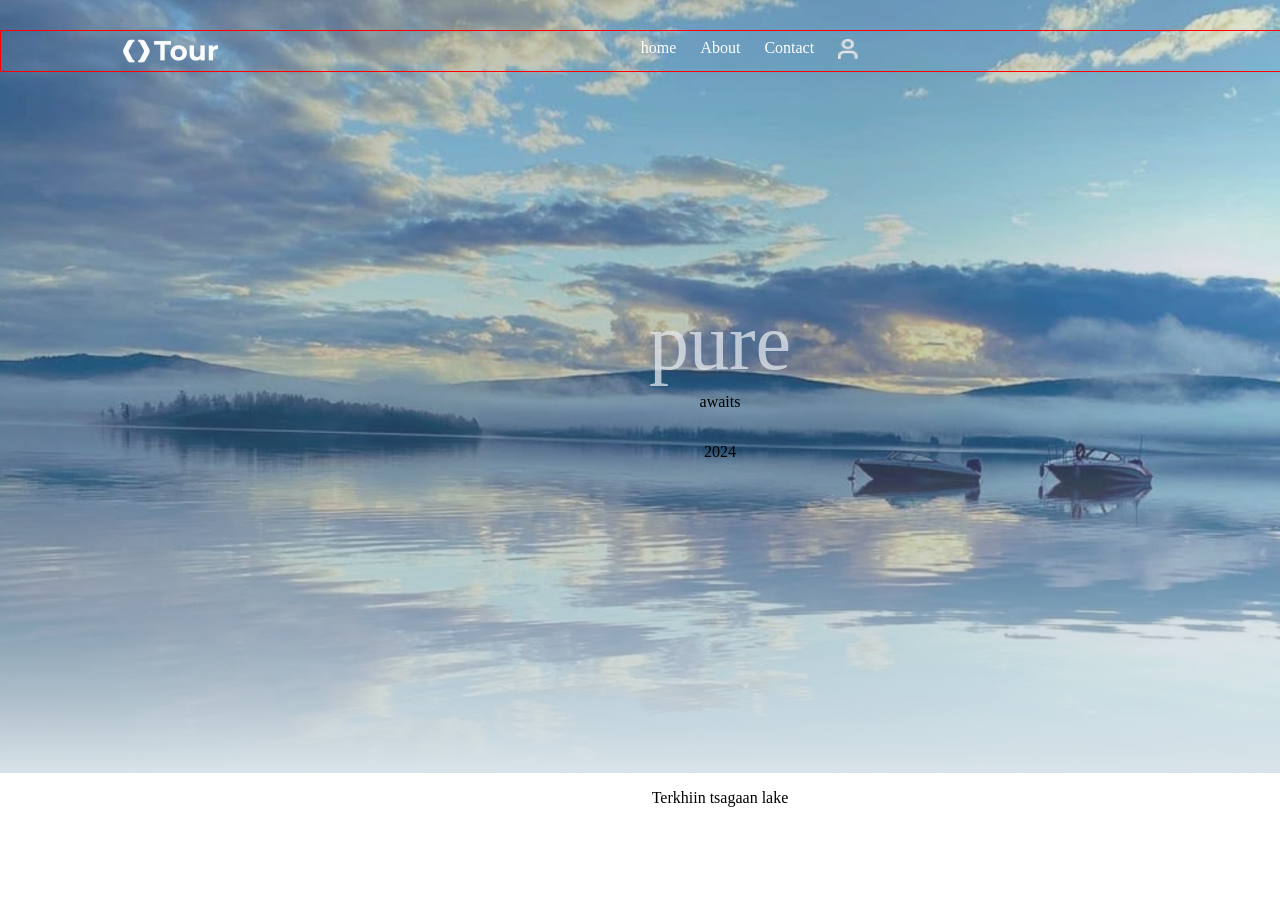
==== secoundPinetour/index.html @ d070645c "commit message" ====
<!doctype html>
<html lang="en">
  <head>
    <meta charset="UTF-8" />
    <meta name="viewport" content="width=device-width, initial-scale=1.0" />
    <title>Document</title>
    <link rel="stylesheet" href="index.css" />
  </head>
  <body>
    <header>
      <img src="/logo.png" alt="" />
      <div class="navContainerContainer">
        <nav class="navText">home</nav>
        <nav class="navText">About</nav>
        <nav class="navText">Contact</nav>
        <nav>
          <img alt="Vector" src="/Vector (1).png" class="Vector" />
        </nav>
      </div>
      <div class="languagechanger">EN</div>
    </header>
    <main class="container">
      <section id="hero">
        <div class="herotextcontainer">
          <p class="pure">pure</p>
          <p class="awaits">awaits</p>
          <p class="heroYear">2024</p>
        </div>
      </section>
      <section id="journey">
        <div class="card">
          <p>Terkhiin tsagaan lake</p>
        </div>
      </section>
    </main>
    <footer class="container"></footer>
  </body>
</html>
---- secoundPinetour/index.css ----
@import url("https://fonts.googleapis.com/css2?family=Bebas+Neue&family=Hanuman:wght@100..900&family=Inter:ital,opsz,wght@0,14..32,100..900;1,14..32,100..900&display=swap");

@import url("https://fonts.googleapis.com/css2?family=Bebas+Neue&family=Hanuman:wght@100..900&family=Inter:ital,opsz,wght@0,14..32,100..900;1,14..32,100..900&display=swap");
body {
  width: 1440px;
  margin: 0 auto;
  padding: 0;
  display: block;
}

.container {
  display: flex;
  flex-direction: column;
  justify-content: center;
  align-items: center;
}

#hero {
  background-image: url("/11.png");
  display: flex;
  justify-content: center;
  align-items: center;
  width: 1440px;
  height: 773px;
  flex-direction: column;
  background-size: cover;
}
header {
  border: 1px solid red;
  top: 30px;
  width: 1201px;
  padding: 0 118px;
  background-image: url(11.png);
  display: flex;
  align-items: center;
  justify-content: space-between;
  position: fixed;
}
.logo {
  width: 100px;
  height: 34px;
}
.Vector {
  width: 20px;
  height: 20px;
}
.navContainer {
  display: flex;
  width: 1440px;
  height: 40px;
  position: fixed;
  padding: 0 118px;
  border: 1px solid red;
  justify-content: center;
  align-items: center;
}
.navContainerContainer {
  display: flex;
  justify-content: space-between;
  column-gap: 24px;
}

.navText {
  display: flex;
  justify-content: center;
  color: white;
}
.languagechanger {
  width: 40px;
  height: 40px;
  border-radius: 40px;
  background-color: white;
  display: flex;
  justify-content: center;
  align-items: center;
}
.herotextcontainer {
  width: 818;
  height: 394px;
  margin: auto;
  display: flex;
  align-items: center;
  flex-direction: column;
  justify-content: center;
}
.pure {
  color: #e8edf2b8;
  font-size: 80px;
  font-family: "Bebas Neue" sans-serif;
  font-weight: 400;
  margin: 0;
  height: 80px;
}
.awatis {
  color: #fdfdfefa;
  font-size: 250px;
  font-family: "Bebas Neue" sans-serif;
  font-weight: 400;
  margin: 0;
  height: 250px;
}
.heroYear {
}
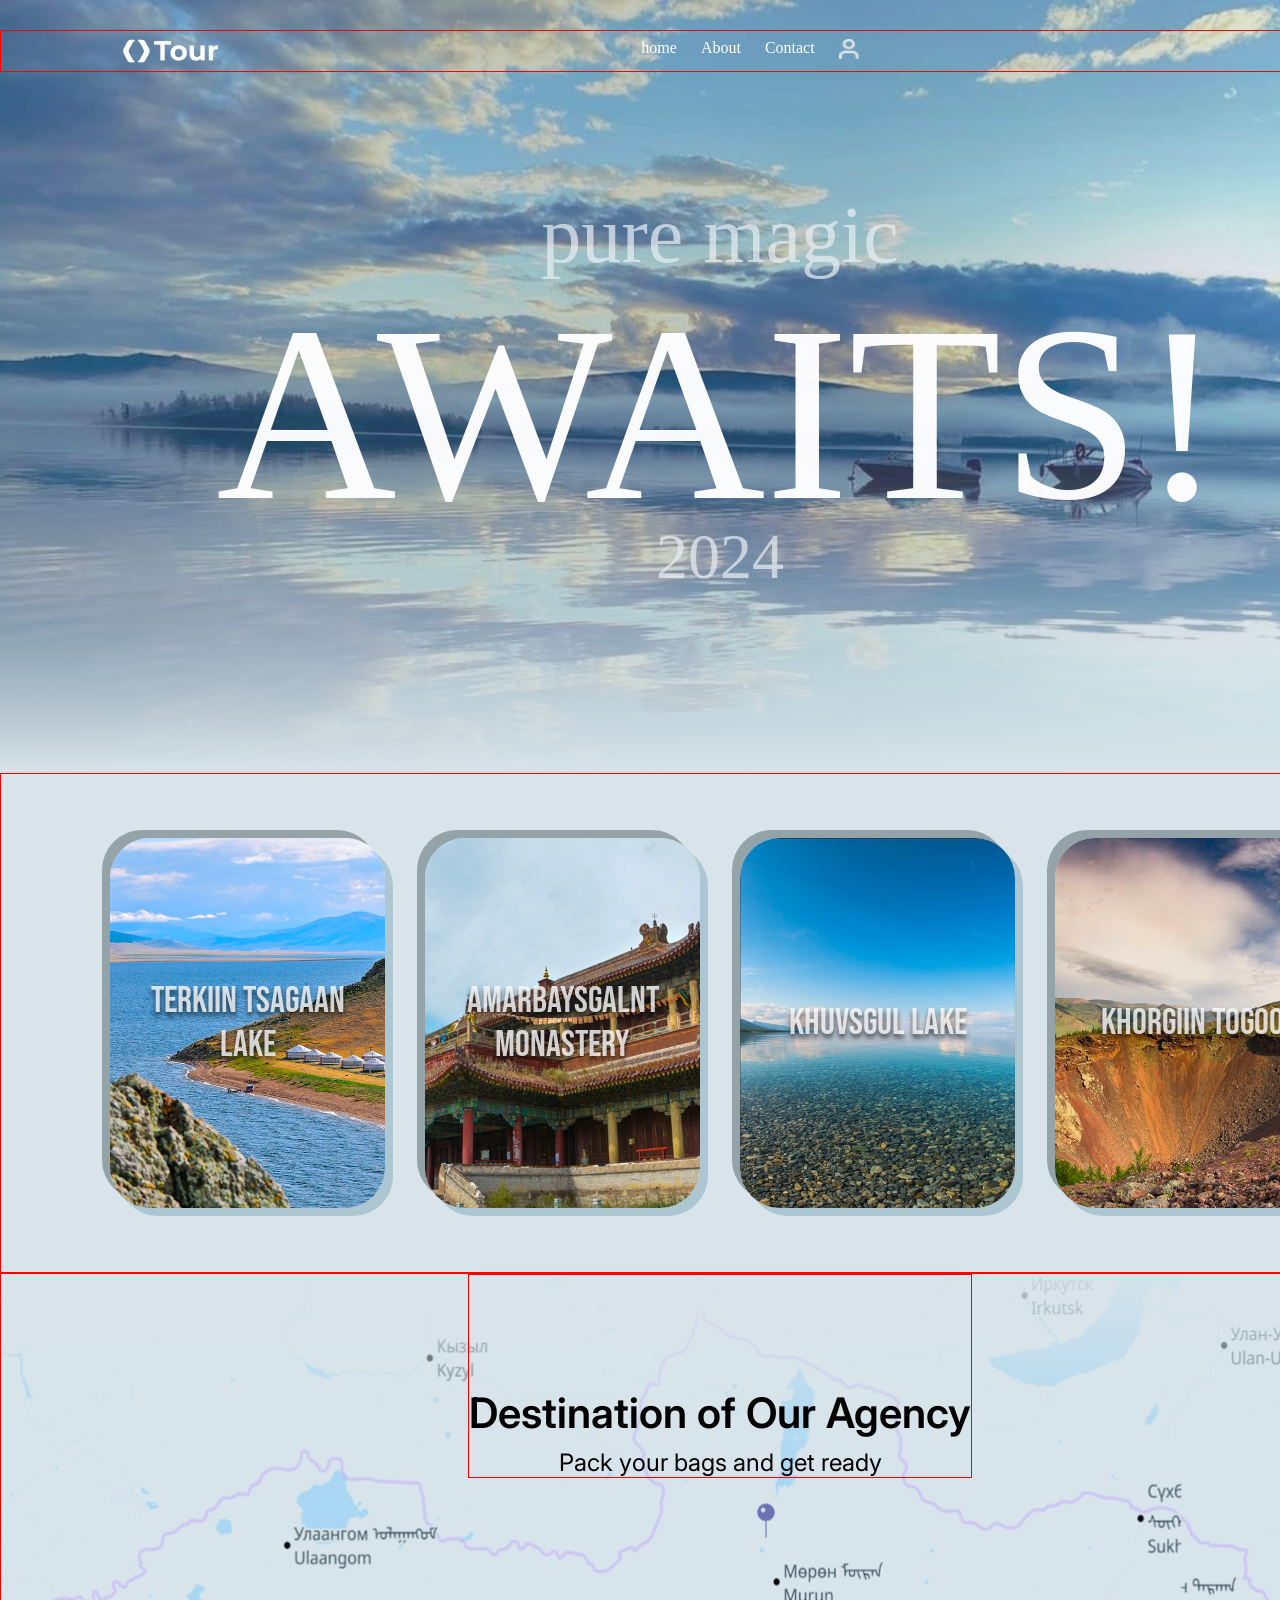
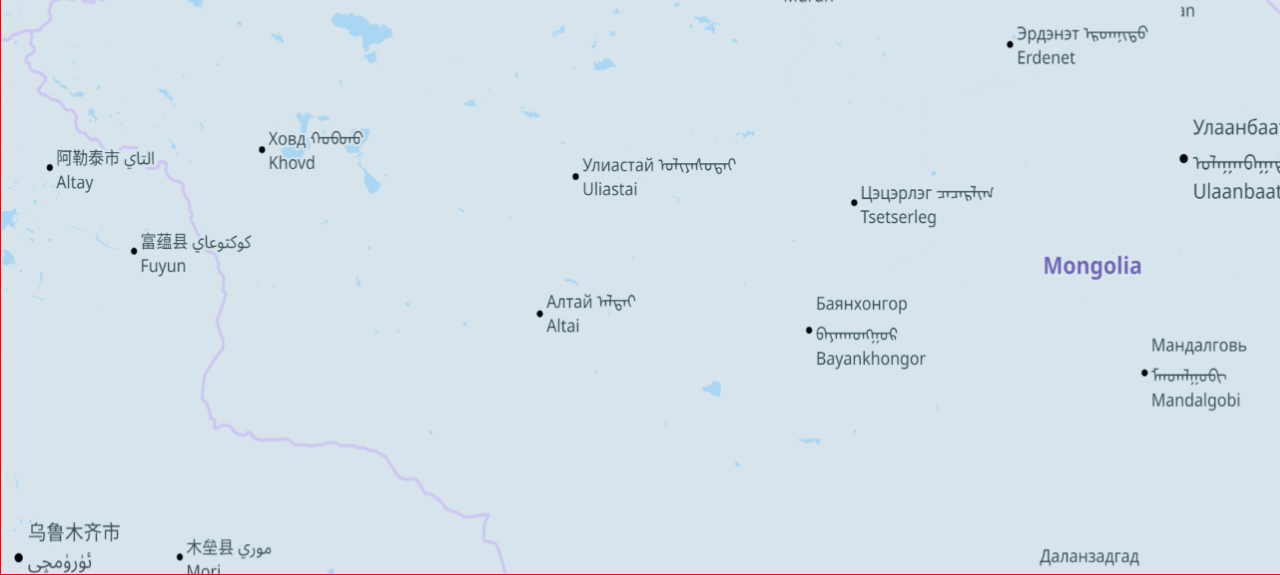
==== commit ae2907ae: "commit" ====
--- a/secoundPinetour/index.html
+++ b/secoundPinetour/index.html
@@ -22,15 +22,32 @@
     <main class="container">
       <section id="hero">
         <div class="herotextcontainer">
-          <p class="pure">pure</p>
-          <p class="awaits">awaits</p>
+          <p class="pure">pure magic</p>
+          <p class="awaits">AWAITS!</p>
           <p class="heroYear">2024</p>
         </div>
       </section>
       <section id="journey">
         <div class="card">
-          <p>Terkhiin tsagaan lake</p>
+          <p class="cardText">TERKIIN TSAGAAN LAKE</p>
         </div>
+        <div class="card1">
+          <p class="cardText">AMARBAYSGALNT MONASTERY</p>
+        </div>
+        <div class="card2">
+          <p class="cardText">KHUVSGUL LAKE</p>
+        </div>
+        <div class="card3">
+          <p class="cardText">KHORGIIN TOGOO</p>
+        </div>
+      </section>
+      <section id="map" >
+        <div class="garchig">
+          <p class="maptext">Destination of Our Agency</p>
+          <p class="maptext2">Pack your bags and get ready</p>
+
+        </div>
+
       </section>
     </main>
     <footer class="container"></footer>
--- a/secoundPinetour/index.css
+++ b/secoundPinetour/index.css
@@ -1,6 +1,11 @@
-@import url("https://fonts.googleapis.com/css2?family=Bebas+Neue&family=Hanuman:wght@100..900&family=Inter:ital,opsz,wght@0,14..32,100..900;1,14..32,100..900&display=swap");
-
-@import url("https://fonts.googleapis.com/css2?family=Bebas+Neue&family=Hanuman:wght@100..900&family=Inter:ital,opsz,wght@0,14..32,100..900;1,14..32,100..900&display=swap");
+@import url("https://fonts.googleapis.com/css2?family=Bebas+Neue&family=Inter:ital,opsz,wght@0,14..32,100..900;1,14..32,100..900&display=swap");
+
+* {
+  margin: 0;
+  padding: 0;
+  box-sizing: border-box;
+}
+
 body {
   width: 1440px;
   margin: 0 auto;
@@ -28,7 +33,7 @@
 header {
   border: 1px solid red;
   top: 30px;
-  width: 1201px;
+  width: 1440px;
   padding: 0 118px;
   background-image: url(11.png);
   display: flex;
@@ -77,13 +82,15 @@
 .herotextcontainer {
   width: 818;
   height: 394px;
-  margin: auto;
-  display: flex;
-  align-items: center;
-  flex-direction: column;
-  justify-content: center;
+  display: flex;
+  align-items: center;
+  flex-direction: column;
+  justify-content: center;
+  text-align: center;
 }
 .pure {
+  width: 618px;
+  height: 80px;
   color: #e8edf2b8;
   font-size: 80px;
   font-family: "Bebas Neue" sans-serif;
@@ -91,13 +98,143 @@
   margin: 0;
   height: 80px;
 }
-.awatis {
+.awaits {
+  height: 250px;
   color: #fdfdfefa;
   font-size: 250px;
   font-family: "Bebas Neue" sans-serif;
   font-weight: 400;
-  margin: 0;
   height: 250px;
+  margin: 0;
 }
 .heroYear {
-}
+  font-family: "Bebas Neue" sans-serif;
+  font-weight: 400;
+  height: 64px;
+  color: #e8edf2b8;
+  font-size: 64px;
+  margin: 0;
+}
+#journey {
+  background-image: url(/background2.png);
+  border: 1px solid red;
+  background-repeat: no-repeat;
+  background-size: cover;
+  width: 1440px;
+  height: 500px;
+  display: flex;
+  justify-content: center;
+  align-items: center;
+  column-gap: 40px;
+}
+.cardText {
+  font-family:
+    Bebas Neue,
+    sans-serif;
+  font-size: 37px;
+  font-weight: 400;
+  color: #fdfdfecc;
+  text-shadow: 0px 4px 4.9px #000000a6;
+  text-align: center;
+  width: 232px;
+  margin-inline: auto;
+}
+
+#journey .card:hover {
+  filter: brightness(0.8);
+}
+#journey .card1:hover {
+  filter: brightness(0.8);
+}
+#journey .card2:hover {
+  filter: brightness(0.8);
+}
+#journey .card3:hover {
+  filter: brightness(0.8);
+}
+.card {
+  background-image: url(/1.png);
+  height: 370px;
+  width: 275px;
+  border-radius: 40px;
+  display: flex;
+  align-items: center;
+  justify-content: center;
+  text-align: center;
+  background-size: cover;
+  box-shadow:
+    -8px -8px 0px 0px rgba(46, 65, 71, 0.4),
+    8px 8px 0px 0px rgba(41, 114, 139, 0.25);
+}
+.card1 {
+  background-image: url(/2.png);
+  height: 370px;
+  width: 275px;
+  border-radius: 40px;
+  display: flex;
+  align-items: center;
+  justify-content: center;
+  background-size: cover;
+  box-shadow:
+    -8px -8px 0px 0px rgba(46, 65, 71, 0.4),
+    8px 8px 0px 0px rgba(41, 114, 139, 0.25);
+}
+.card2 {
+  background-image: url(/3.png);
+  height: 370px;
+  width: 275px;
+  border-radius: 40px;
+  display: flex;
+  align-items: center;
+  background-size: cover;
+  justify-content: center;
+  box-shadow:
+    -8px -8px 0px 0px rgba(46, 65, 71, 0.4),
+    8px 8px 0px 0px rgba(41, 114, 139, 0.25);
+}
+.card3 {
+  background-image: url(/4.png);
+  height: 370px;
+  width: 275px;
+  border-radius: 40px;
+  display: flex;
+  align-items: center;
+  background-size: cover;
+  justify-content: center;
+  box-shadow:
+    -8px -8px 0px 0px rgba(46, 65, 71, 0.4),
+    8px 8px 0px 0px rgba(41, 114, 139, 0.25);
+}
+#map {
+  background-image: url(/Roadmap\ image.png);
+  display: flex;
+  align-items: center;
+  width: 1440px;
+  height: 902px;
+  border: 1px solid red;
+  background-size: cover;
+  flex-direction: column;
+}
+.garchig {
+  display: flex;
+  justify-content: end;
+  height: 204px;
+  border: 1px solid red;
+  flex-direction: column;
+  gap: 10px;
+}
+
+.maptext {
+  display: flex;
+  justify-content: center;
+  font-weight: 600;
+  font-size: 42px;
+  font-family: "Inter";
+}
+.maptext2 {
+  display: flex;
+  justify-content: center;
+  font-weight: 400;
+  font-size: 24px;
+  font-family: "Inter";
+} 
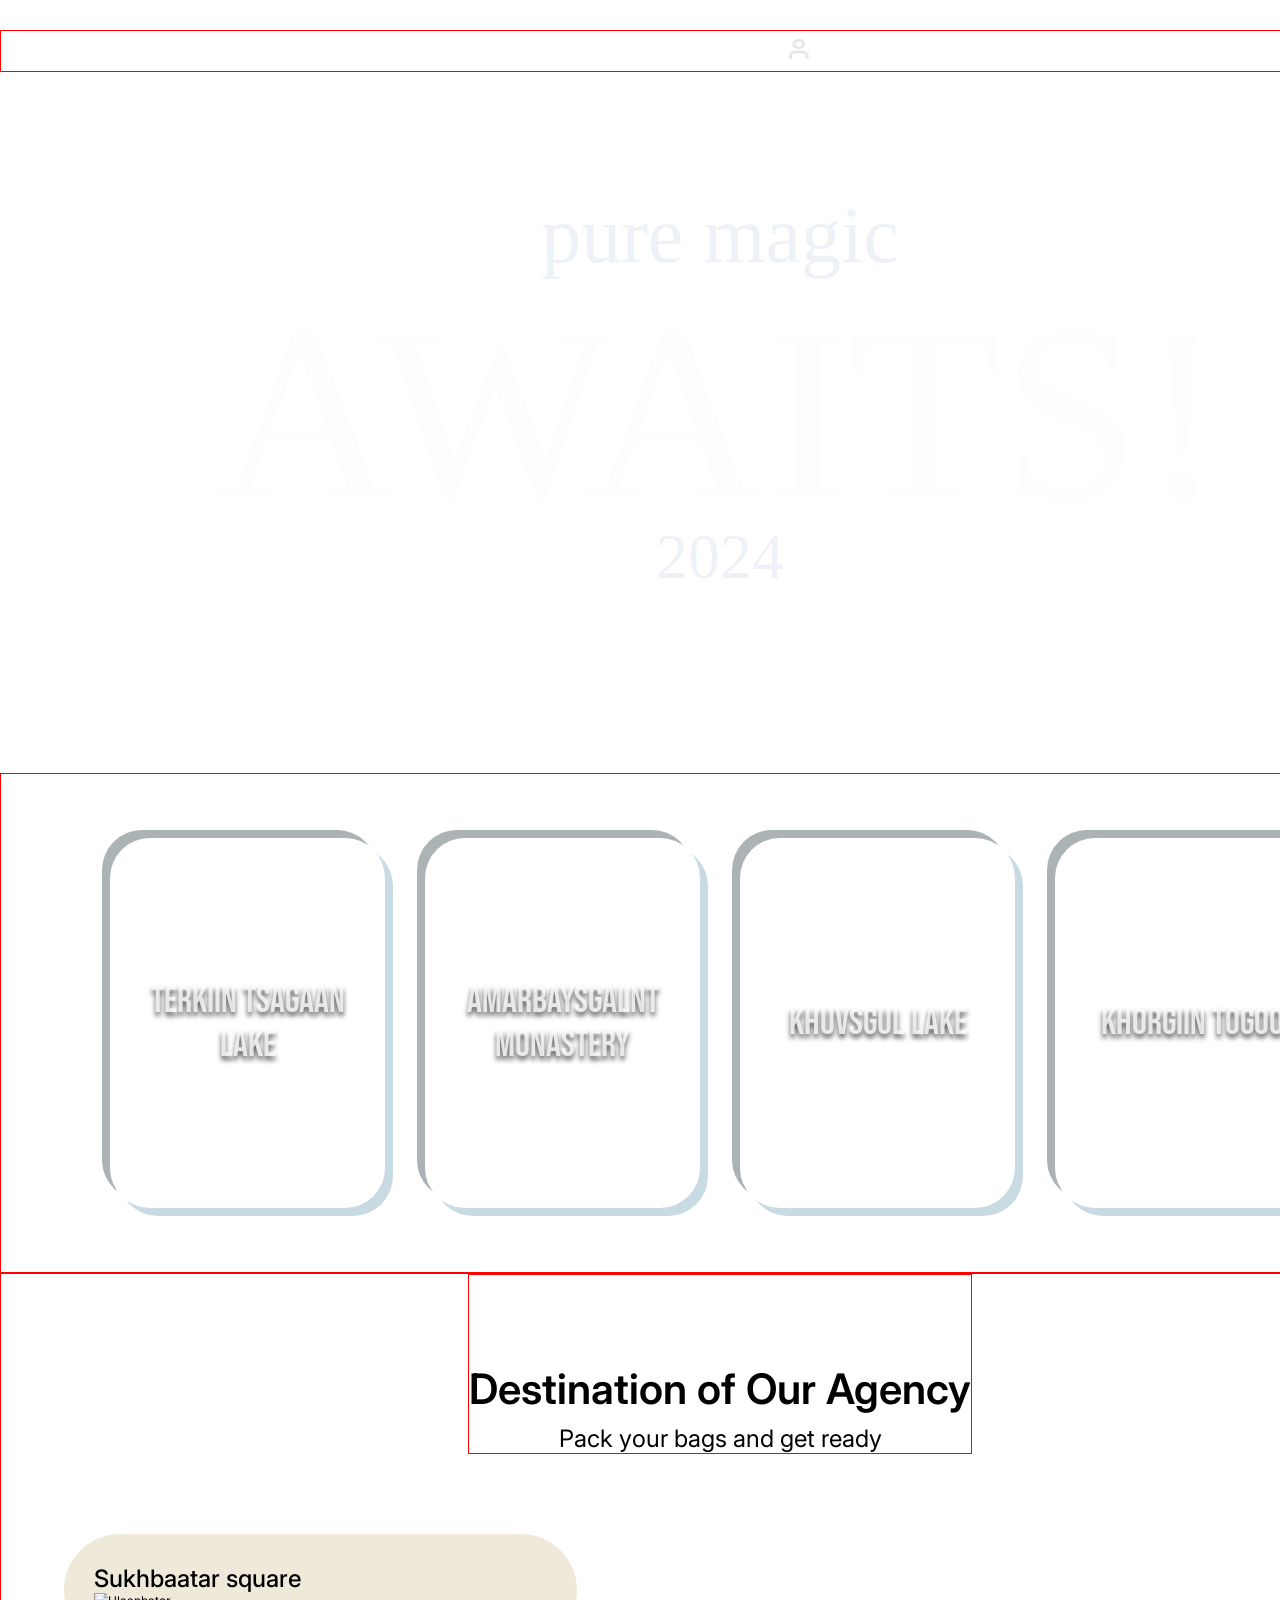
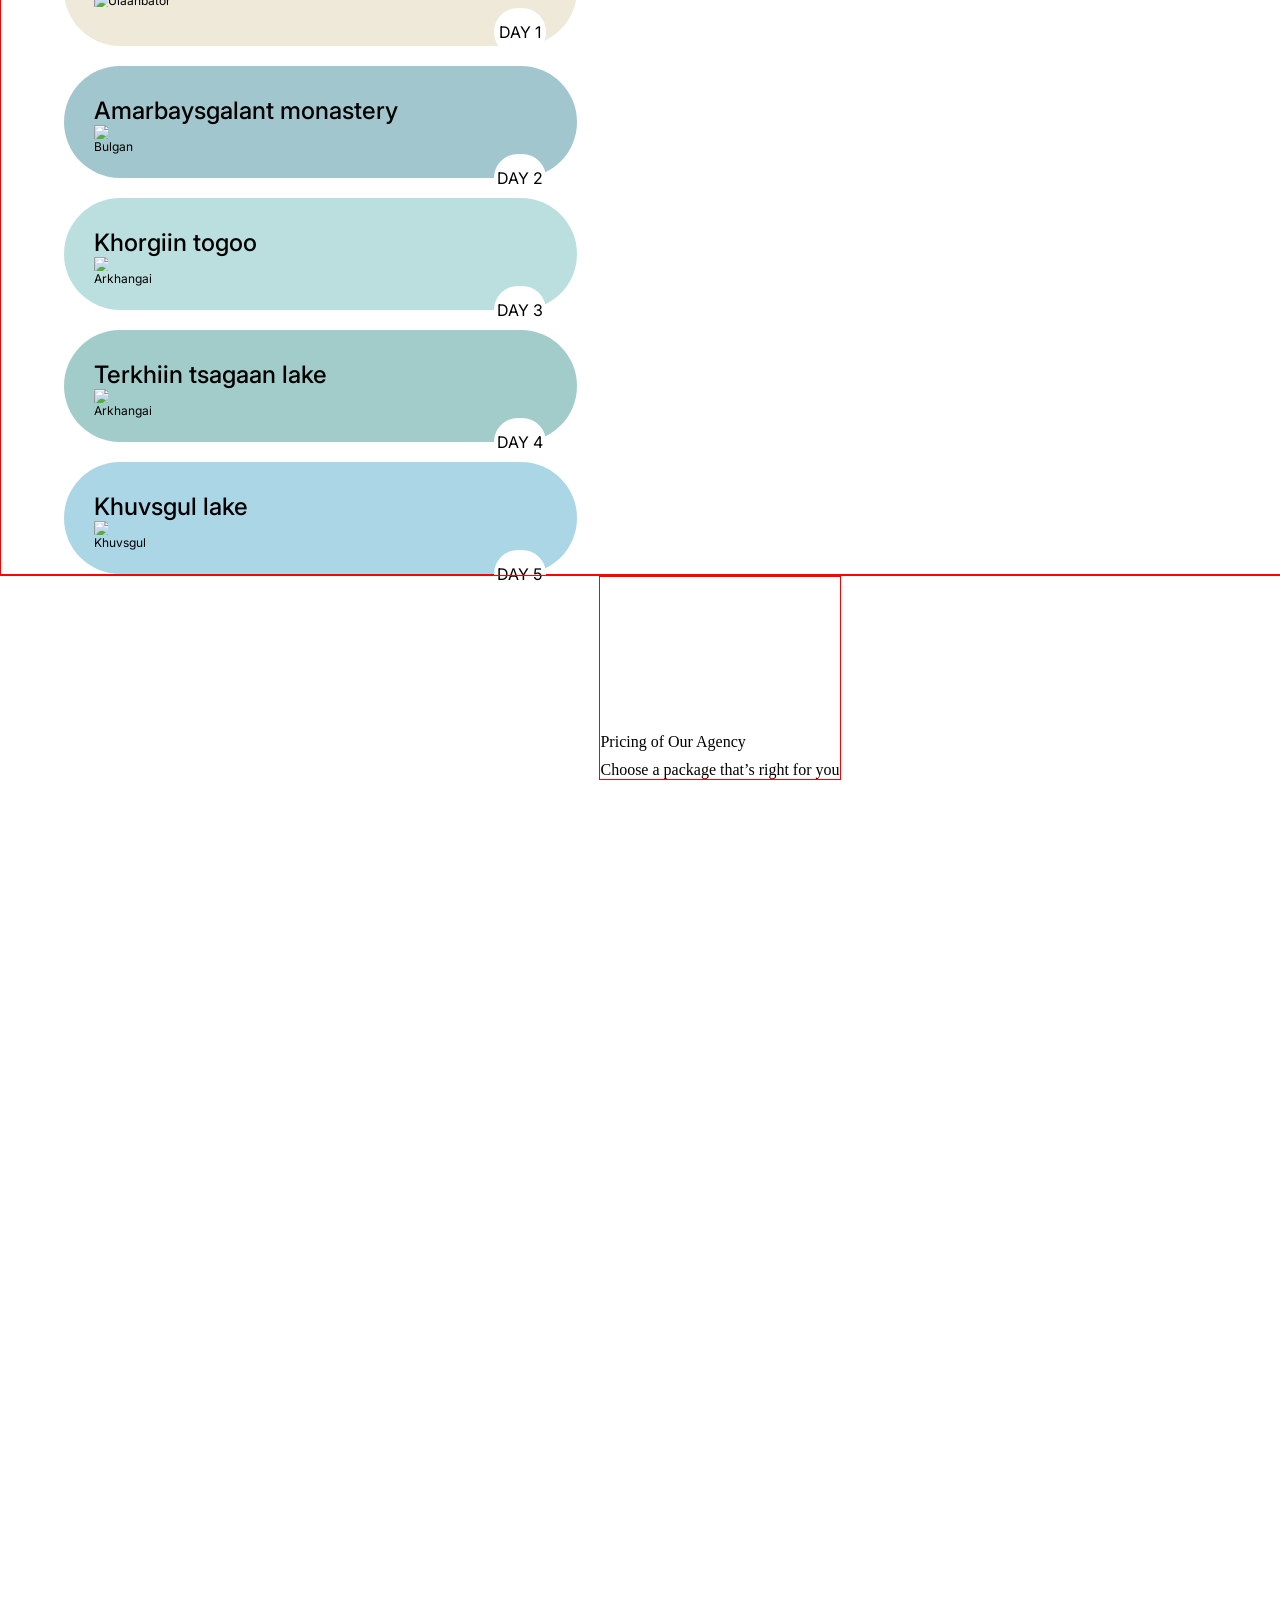
==== commit d74e8009: "update files" ====
--- a/secoundPinetour/index.html
+++ b/secoundPinetour/index.html
@@ -8,7 +8,7 @@
   </head>
   <body>
     <header>
-      <img src="/logo.png" alt="" />
+      <img src="/pine/pine/logo.png " alt="" />
       <div class="navContainerContainer">
         <nav class="navText">home</nav>
         <nav class="navText">About</nav>
@@ -41,13 +41,107 @@
           <p class="cardText">KHORGIIN TOGOO</p>
         </div>
       </section>
-      <section id="map" >
+      <section id="map">
         <div class="garchig">
           <p class="maptext">Destination of Our Agency</p>
           <p class="maptext2">Pack your bags and get ready</p>
+        </div>
+        <div class="cards">
+          <div class="location1">
+            <div class="location2text1">Sukhbaatar square</div>
+            <div class="hamtaguuljbga1">
+              <img
+                class="location1pic"
+                alt="Container"
+                src="/pine/pine/Icon Container 2.png"
+                class="Container"
+              />
+              <div class="location2text2">Ulaanbator</div>
+            </div>
+            <div class="day1">DAY 1</div>
+            <div class="loc1">
+              <img alt="hover1" src="/pine/pine/Hovered Image1.png" />
+            </div>
+          </div>
 
+          <div class="location2">
+            <div class="location2text1">Amarbaysgalant monastery</div>
+            <div class="hamtaguuljbga2">
+              <img
+                class="location2pic"
+                alt="Container"
+                src="/pine/pine/Icon Container 2.png"
+                class="Container"
+              />
+            </div>
+            <div class="location2text2">Bulgan</div>
+
+            <div class="day2">DAY 2</div>
+            <div class="loc2">
+              <img alt="hover2" src="/pine/pine/Hovered Image1.png" />
+            </div>
+          </div>
+
+          <div class="location3">
+            <div class="location2text1">Khorgiin togoo</div>
+            <div class="hamtaguuljbga3">
+              <img
+                class="location3pic"
+                alt="container"
+                src="/pine/pine/Icon Container 2.png"
+                class="container"
+              />
+            </div>
+            <div class="location2text2">Arkhangai</div>
+
+            <div class="day3">DAY 3</div>
+            <div class="loc3">
+              <img alt="hover1" src="/pine/pine/Hovered Image3.png" />
+            </div>
+          </div>
+
+          <div class="location4">
+            <div class="location2text1">Terkhiin tsagaan lake</div>
+            <div class="hamtaguuljbga4">
+              <img
+                class="location3pic"
+                alt="container"
+                src="/pine/pine/Icon Container 2.png"
+                class="container"
+              />
+            </div>
+            <div class="location2text2">Arkhangai</div>
+
+            <div class="day3">DAY 4</div>
+            <div class="loc3">
+              <img alt="hover1" src="/pine/pine/Hovered Image4.png." />
+            </div>
+          </div>
+
+          <div class="location5">
+            <div class="location2text1">Khuvsgul lake</div>
+            <div class="hamtaguuljbga5">
+              <img
+                class="location3pic"
+                alt="container"
+                src="/pine/pine/Icon Container 2.png"
+                class="container"
+              />
+            </div>
+            <div class="location2text2">Khuvsgul</div>
+
+            <div class="day3">DAY 5</div>
+            <div class="loc3">
+              <img alt="hover1" src="/pine/pine/Hovered Image5.png." />
+            </div>
+          </div>
         </div>
-
+      </section>
+      <section id="back">
+        <div class="garchig2">
+          <p class="backtext">Pricing of Our Agency</p>
+          <p class="backtext2">Choose a package that’s right for you</p>
+        </div>
       </section>
     </main>
     <footer class="container"></footer>
--- a/secoundPinetour/index.css
+++ b/secoundPinetour/index.css
@@ -21,7 +21,7 @@
 }
 
 #hero {
-  background-image: url("/11.png");
+  background-image: url("/pine/pine/11.png");
   display: flex;
   justify-content: center;
   align-items: center;
@@ -116,7 +116,7 @@
   margin: 0;
 }
 #journey {
-  background-image: url(/background2.png);
+  background-image: url(/pine/pine/background2.png);
   border: 1px solid red;
   background-repeat: no-repeat;
   background-size: cover;
@@ -153,7 +153,7 @@
   filter: brightness(0.8);
 }
 .card {
-  background-image: url(/1.png);
+  background-image: url(/pine/pine/1.png);
   height: 370px;
   width: 275px;
   border-radius: 40px;
@@ -167,7 +167,7 @@
     8px 8px 0px 0px rgba(41, 114, 139, 0.25);
 }
 .card1 {
-  background-image: url(/2.png);
+  background-image: url(/pine/pine/2.png);
   height: 370px;
   width: 275px;
   border-radius: 40px;
@@ -180,7 +180,7 @@
     8px 8px 0px 0px rgba(41, 114, 139, 0.25);
 }
 .card2 {
-  background-image: url(/3.png);
+  background-image: url(/pine/pine/3.png);
   height: 370px;
   width: 275px;
   border-radius: 40px;
@@ -193,7 +193,7 @@
     8px 8px 0px 0px rgba(41, 114, 139, 0.25);
 }
 .card3 {
-  background-image: url(/4.png);
+  background-image: url(/pine/pine/4.png);
   height: 370px;
   width: 275px;
   border-radius: 40px;
@@ -206,7 +206,7 @@
     8px 8px 0px 0px rgba(41, 114, 139, 0.25);
 }
 #map {
-  background-image: url(/Roadmap\ image.png);
+  background-image: url(/pine/pine/Roadmap\ image.png);
   display: flex;
   align-items: center;
   width: 1440px;
@@ -237,4 +237,288 @@
   font-weight: 400;
   font-size: 24px;
   font-family: "Inter";
-} 
+}
+.cards {
+  display: flex;
+  flex-direction: column;
+  gap: 20px;
+  padding-right: 800px;
+  padding-top: 80px;
+}
+
+.loc1 {
+  position: absolute;
+  left: 1200px;
+  top: 1600px;
+  opacity: 0;
+}
+.location1:hover .loc1 {
+  opacity: 1;
+}
+.location1:hover {
+  border: solid;
+  border-color: white;
+}
+
+.loc2 {
+  position: absolute;
+  left: 1200px;
+  top: 1600px;
+  opacity: 0;
+}
+.location1:hover .loc2 {
+  opacity: 1;
+}
+.location2:hover {
+  border: solid;
+  border-color: white;
+}
+
+.loc3 {
+  position: absolute;
+  left: 1200px;
+  top: 1600px;
+  opacity: 0;
+}
+.location3:hover .loc3 {
+  opacity: 1;
+}
+.location3:hover {
+  border: solid;
+  border-color: white;
+}
+
+.loc4 {
+  position: absolute;
+  left: 1200px;
+  top: 1600px;
+  opacity: 0;
+}
+.location4:hover .loc4 {
+  opacity: 1;
+}
+.location4:hover {
+  border: solid;
+  border-color: white;
+}
+
+.loc5 {
+  position: absolute;
+  left: 1200px;
+  top: 1600px;
+  opacity: 0;
+}
+.location5:hover .loc5 {
+  opacity: 1;
+}
+.location5:hover {
+  border: solid;
+  border-color: white;
+}
+
+.location1pic {
+  height: 14px;
+  width: 14px;
+  display: flex;
+  flex-direction: row;
+}
+
+.location2pic {
+  height: 14px;
+  width: 14px;
+  display: flex;
+  flex-direction: row;
+}
+
+.location3pic {
+  height: 14px;
+  width: 14px;
+  display: flex;
+  flex-direction: row;
+}
+
+.location4pic {
+  height: 14px;
+  width: 14px;
+  display: flex;
+  flex-direction: row;
+}
+
+.location5pic {
+  height: 14px;
+  width: 14px;
+  display: flex;
+  flex-direction: row;
+}
+
+.hamtaguuljbga1 {
+  display: flex;
+}
+
+.hamtaguuljbga2 {
+  display: flex;
+}
+
+.hamtaguuljbga3 {
+  display: flex;
+}
+
+.hamtaguuljbga4 {
+  display: flex;
+}
+
+.hamtaguuljbga5 {
+  display: flex;
+}
+.location1 {
+  padding-left: 30px;
+  padding-top: 30px;
+  padding-bottom: 30px;
+  background-color: #eee9d9;
+  border-radius: 120px;
+  height: 112px;
+  width: 513px;
+}
+
+.location2 {
+  padding-left: 30px;
+  padding-top: 30px;
+  padding-bottom: 30px;
+  background-color: #8bb8c1cc;
+  border-radius: 120px;
+  height: 112px;
+  width: 513px;
+}
+
+.location3 {
+  padding-left: 30px;
+  padding-top: 30px;
+  padding-bottom: 30px;
+  background-color: #aad8d7cc;
+  border-radius: 120px;
+  height: 112px;
+  width: 513px;
+}
+
+.location4 {
+  padding-left: 30px;
+  padding-top: 30px;
+  padding-bottom: 30px;
+  background-color: #8bc0bdcc;
+  border-radius: 120px;
+  height: 112px;
+  width: 513px;
+}
+
+.location5 {
+  padding-left: 30px;
+  padding-top: 30px;
+  padding-bottom: 30px;
+  background-color: #97cce0cc;
+  border-radius: 120px;
+  height: 112px;
+  width: 513px;
+}
+.location2text1 {
+  font-size: 24px;
+  font-weight: 500;
+  font-family: "Inter";
+}
+.location2text2 {
+  font-size: 12px;
+  font-weight: 400;
+  font-family: "Inter";
+  display: flex;
+}
+
+.day1 {
+  font-size: 14;
+  font-family: "Inter";
+  background-color: white;
+  height: 48px;
+  width: 52px;
+  display: flex;
+  justify-content: center;
+  border-radius: 120px;
+  align-items: center;
+  flex-direction: column;
+  margin-left: 400px;
+  margin-bottom: 30px;
+}
+
+.day2 {
+  font-size: 14;
+  font-family: "Inter";
+  background-color: white;
+  height: 48px;
+  width: 52px;
+  display: flex;
+  justify-content: center;
+  border-radius: 120px;
+  align-items: center;
+  flex-direction: column;
+  margin-left: 400px;
+  margin-bottom: 30px;
+}
+.day3 {
+  font-size: 14;
+  font-family: "Inter";
+  background-color: white;
+  height: 48px;
+  width: 52px;
+  display: flex;
+  justify-content: center;
+  border-radius: 120px;
+  align-items: center;
+  flex-direction: column;
+  margin-left: 400px;
+  margin-bottom: 30px;
+}
+.day4 {
+  font-size: 14;
+  font-family: "Inter";
+  background-color: white;
+  height: 48px;
+  width: 52px;
+  display: flex;
+  justify-content: center;
+  border-radius: 120px;
+  align-items: center;
+  flex-direction: column;
+  margin-left: 400px;
+  margin-bottom: 30px;
+}
+.day5 {
+  font-size: 14;
+  font-family: "Inter";
+  background-color: white;
+  height: 48px;
+  width: 52px;
+  display: flex;
+  justify-content: center;
+  border-radius: 120px;
+  align-items: center;
+  flex-direction: column;
+  margin-left: 400px;
+  margin-bottom: 30px;
+}
+
+#back {
+  background-image: url(/pine/pine/back.png);
+  display: flex;
+  align-items: center;
+  width: 1442px;
+  height: 1120px;
+  border: 1px solid red;
+  background-size: cover;
+  flex-direction: column;
+}
+
+.garchig2 {
+  display: flex;
+  justify-content: end;
+  height: 204px;
+  border: 1px solid red;
+  flex-direction: column;
+  gap: 10px;
+}
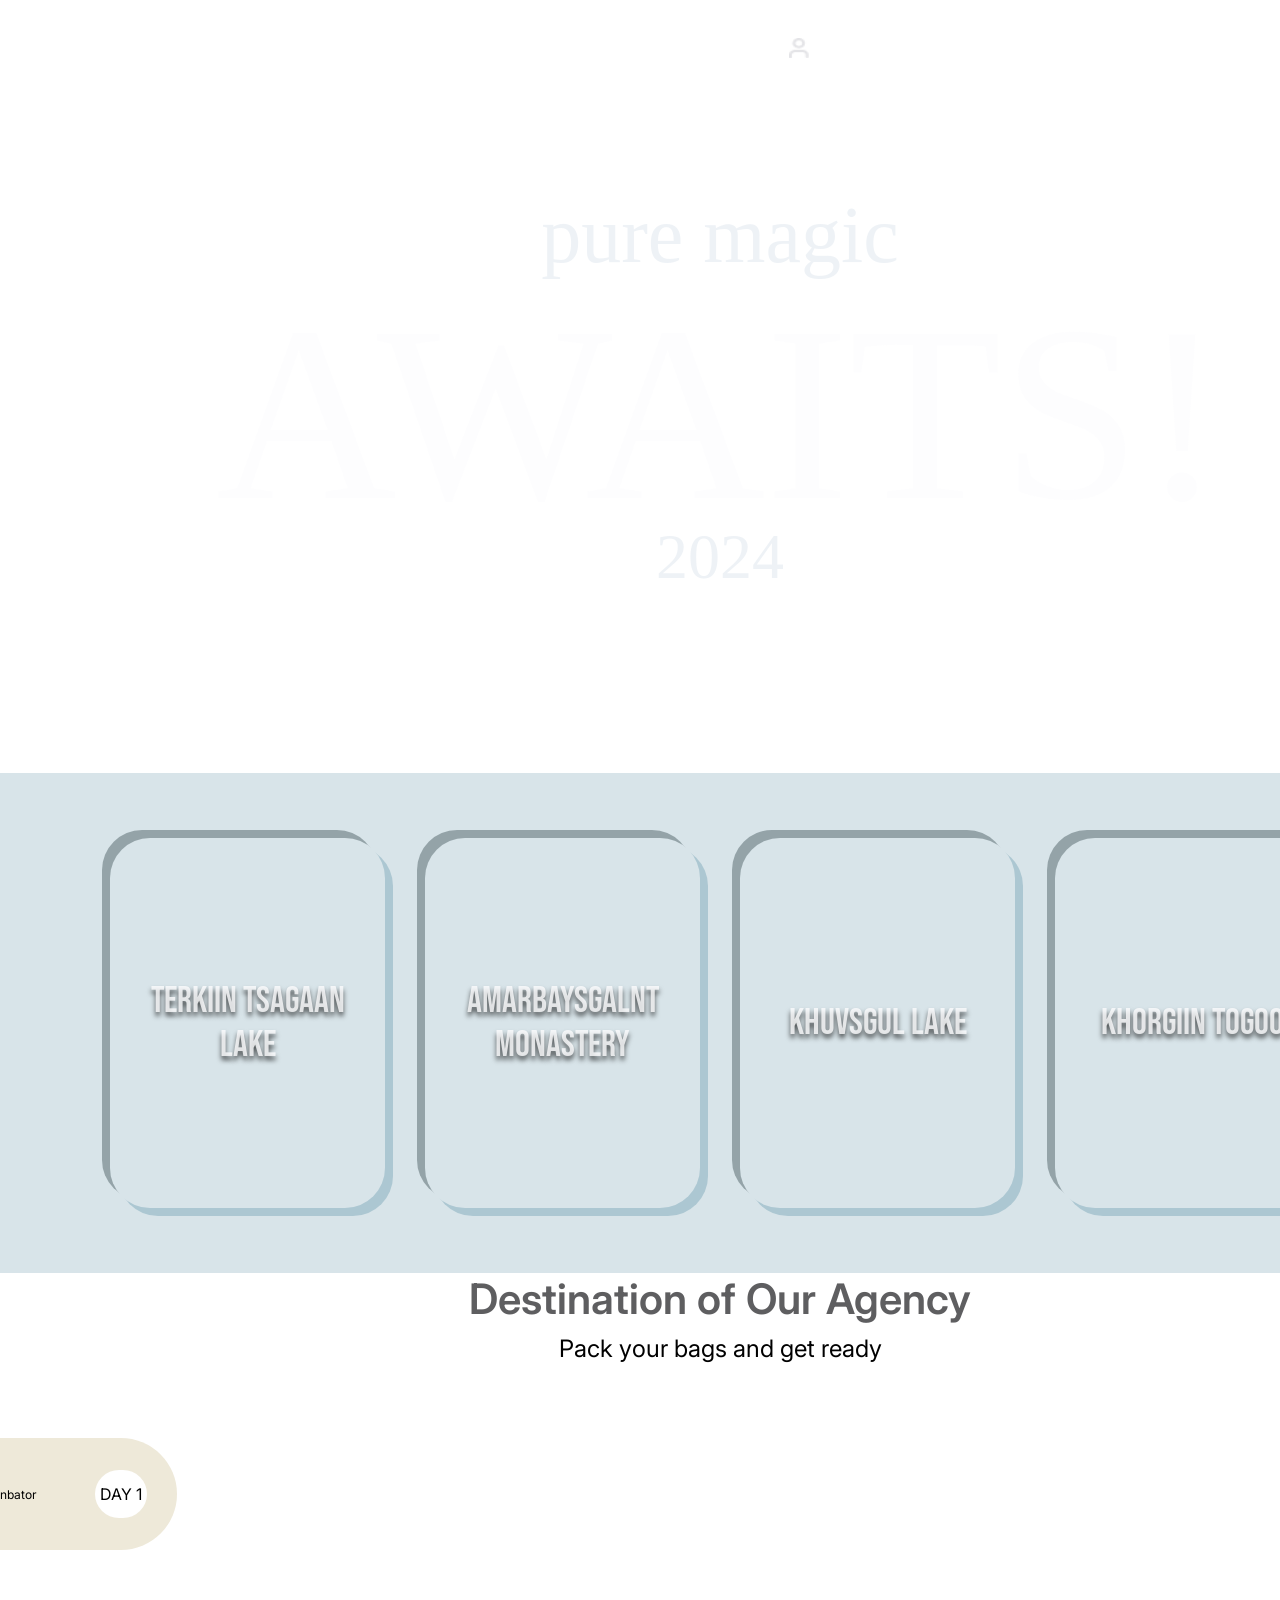
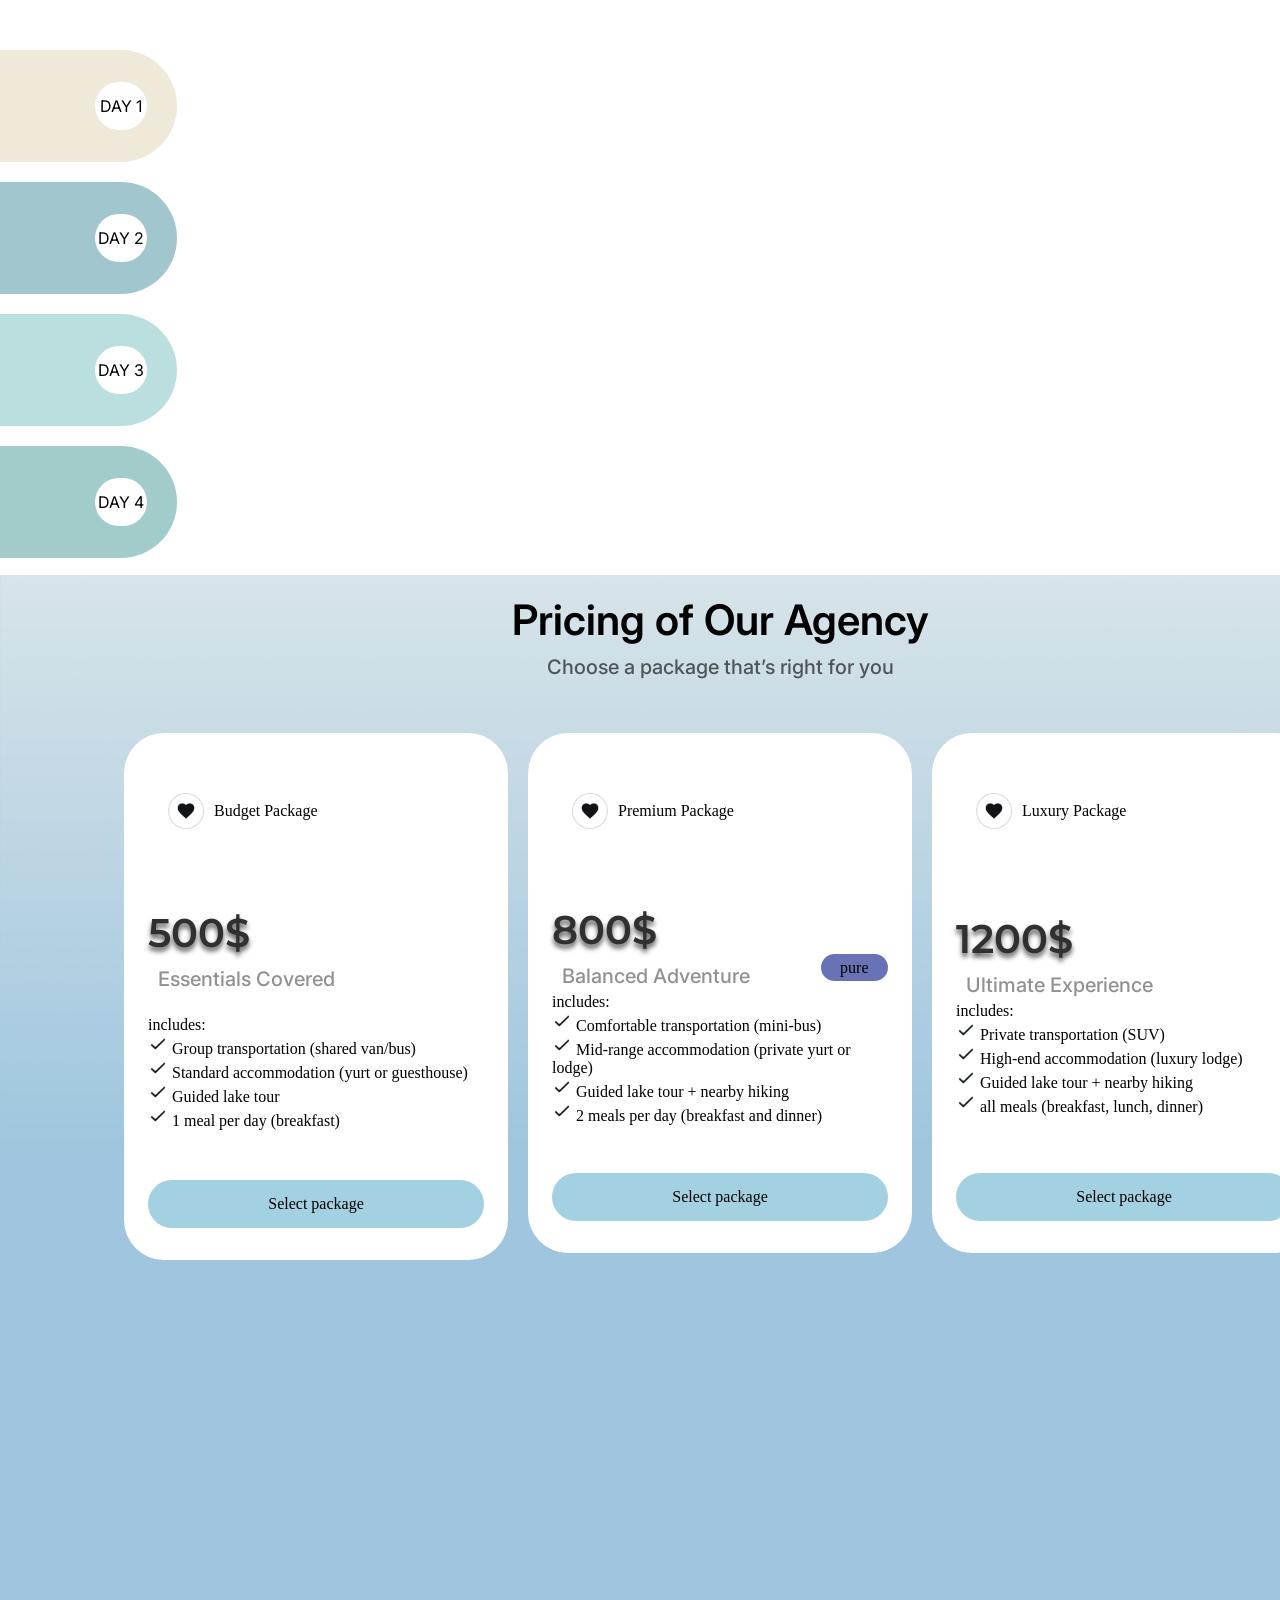
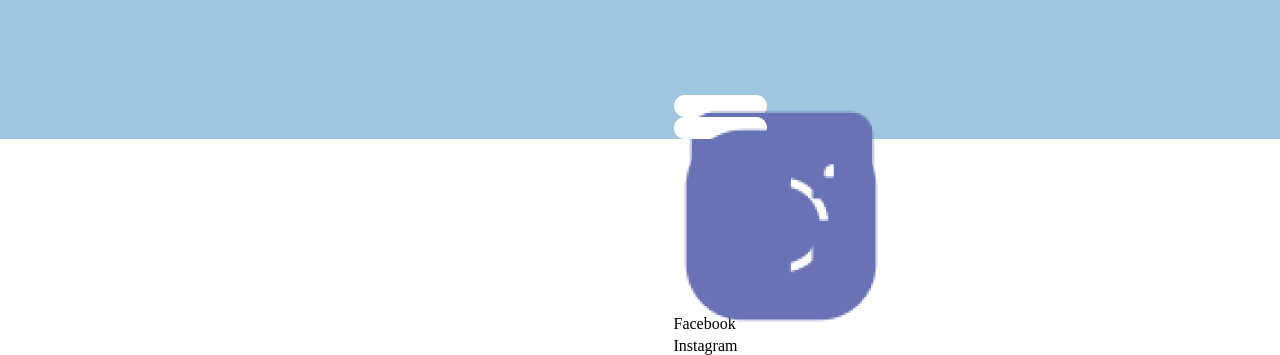
==== commit 37e772f4: "footer" ====
--- a/secoundPinetour/index.html
+++ b/secoundPinetour/index.html
@@ -24,6 +24,7 @@
         <div class="herotextcontainer">
           <p class="pure">pure magic</p>
           <p class="awaits">AWAITS!</p>
+
           <p class="heroYear">2024</p>
         </div>
       </section>
@@ -64,75 +65,105 @@
             </div>
           </div>
 
+        <div class="cards">
+          <div class="location1">
+            <div>
+              <div class="location2text1">Sukhbaatar square</div>
+              <div class="hamtaguuljbga1">
+                <img
+                  class="location1pic"
+                  alt="Container"
+                  src="/Icon Container 2.png"
+                  class="Container"
+                />
+                <div class="location2text2">Ulaanbator</div>
+              </div>
+            </div>
+
+            <div class="day1">DAY 1</div>
+            <div class="loc1">
+              <img alt="hover1" src="/hoverd1.png" />
+            </div>
+          </div>
+
           <div class="location2">
-            <div class="location2text1">Amarbaysgalant monastery</div>
-            <div class="hamtaguuljbga2">
-              <img
-                class="location2pic"
-                alt="Container"
-                src="/pine/pine/Icon Container 2.png"
-                class="Container"
-              />
-            </div>
-            <div class="location2text2">Bulgan</div>
-
+            <div>
+              <div class="location2text1">Amarbaysgalant monastery</div>
+              <div class="hamtaguuljbga1">
+                <img
+                  class="location2pic"
+                  alt="Container"
+                  src="/Icon Container 2.png"
+                  class="Container"
+                />
+
+                <div class="location2text2">Bulgan</div>
+              </div>
+            </div>
             <div class="day2">DAY 2</div>
             <div class="loc2">
-              <img alt="hover2" src="/pine/pine/Hovered Image1.png" />
+              <img alt="hover2" src="/hoverd2.png" />
             </div>
           </div>
 
           <div class="location3">
-            <div class="location2text1">Khorgiin togoo</div>
-            <div class="hamtaguuljbga3">
-              <img
-                class="location3pic"
-                alt="container"
-                src="/pine/pine/Icon Container 2.png"
-                class="container"
-              />
-            </div>
-            <div class="location2text2">Arkhangai</div>
-
+            <div>
+              <div class="location2text1">Khorgiin togoo</div>
+              <div class="hamtaguuljbga1">
+                <img
+                  class="location3pic"
+                  alt="container"
+                  src="/Icon Container 2.png"
+                  class="container"
+                />
+
+                <div class="location2text2">Arkhangai</div>
+              </div>
+            </div>
             <div class="day3">DAY 3</div>
             <div class="loc3">
-              <img alt="hover1" src="/pine/pine/Hovered Image3.png" />
+              <img alt="hover1" src="/hoverd3.png" />
             </div>
           </div>
 
           <div class="location4">
-            <div class="location2text1">Terkhiin tsagaan lake</div>
-            <div class="hamtaguuljbga4">
-              <img
-                class="location3pic"
-                alt="container"
-                src="/pine/pine/Icon Container 2.png"
-                class="container"
-              />
-            </div>
-            <div class="location2text2">Arkhangai</div>
-
+            <div>
+              <div class="location2text1">Terkhiin tsagaan lake</div>
+              <div class="hamtaguuljbga1">
+                <img
+                  class="location3pic"
+                  alt="container"
+                  src="/Icon Container 2.png"
+                  class="container"
+                />
+
+                <div class="location2text2">Arkhangai</div>
+              </div>
+            </div>
             <div class="day3">DAY 4</div>
-            <div class="loc3">
-              <img alt="hover1" src="/pine/pine/Hovered Image4.png." />
+            <div class="loc4">
+              <img alt="hover1" src="/hoverd4.png" />
             </div>
           </div>
 
           <div class="location5">
-            <div class="location2text1">Khuvsgul lake</div>
-            <div class="hamtaguuljbga5">
-              <img
-                class="location3pic"
-                alt="container"
-                src="/pine/pine/Icon Container 2.png"
-                class="container"
-              />
-            </div>
-            <div class="location2text2">Khuvsgul</div>
+            <div>
+              <div class="location2text1">Khuvsgul lake</div>
+              <div class="hamtaguuljbga1">
+                <img
+                  class="location3pic"
+                  alt="container"
+                  src="/Icon Container 2.png"
+                  class="container"
+                />
+
+                <div class="location2text2">Khuvsgul</div>
+              </div>
+            </div>
 
             <div class="day3">DAY 5</div>
-            <div class="loc3">
-              <img alt="hover1" src="/pine/pine/Hovered Image5.png." />
+            <div class="loc5">
+              <img alt="hover1" src="/hoverd5.png" />
             </div>
           </div>
         </div>
@@ -142,8 +173,137 @@
           <p class="backtext">Pricing of Our Agency</p>
           <p class="backtext2">Choose a package that’s right for you</p>
         </div>
+
+        <div class="karts">
+          <!-- <div class="kart1">
+            <div class="border1">
+              <img src="/heart.png" alt="heart zurag" class="heart" />
+              Budged Package
+            </div>
+            <div class="border2">
+              <div class="border3">
+                <p class="dollartext">500$</p>
+                <p class="dollartext2">Essentials Covered</p>
+                <p class="includestext">includes:</p>
+              </div>
+            </div>
+          </div> -->
+          <div class="kart2">
+            <div class="border1">
+              <img src="/heart.png" alt="heart zurag" class="heart" /> Budget
+              Package
+            </div>
+            <div class="kart2Detail">
+              <div>
+                <p class="dollartext">500$</p>
+                <p class="dollartext2">Essentials Covered</p>
+              </div>
+
+              <div class="kart2Detail2">
+                <p class="includestext">includes:</p>
+                <div>
+                  <img src="/check.png" alt="checkzurag" class="check" />
+                  <span>Group transportation (shared van/bus)</span>
+                </div>
+                <div>
+                  <img src="/check.png" alt="checkzurag" class="check" />
+                  <span>Standard accommodation (yurt or guesthouse)</span>
+                </div>
+                <div>
+                  <img src="/check.png" alt="checkzurag" class="check" />
+                  <span>Guided lake tour</span>
+                </div>
+                <div>
+                  <img src="/check.png" alt="checkzurag" class="check" />
+                  <span>1 meal per day (breakfast)</span>
+                </div>
+              </div>
+            </div>
+            <div class="Select">Select package</div>
+          </div>
+
+          <div class="kart3">
+            <div class="border1">
+              <img src="/heart.png" alt="heart zurag" class="heart" /> Premium
+              Package
+            </div>
+            <div class="kart3Detail">
+              <div>
+                <p class="dollartext">800$</p>
+                <div style="display: flex; justify-content: space-between">
+                  <p class="dollartext2">Balanced Adventure</p>
+                  <div class="Select2">pure</div>
+                </div>
+              </div>
+
+              <div class="kart3Detail2">
+                <p class="includestext">includes:</p>
+                <div>
+                  <img src="/check.png" alt="checkzurag" class="check" />
+                  <span>Comfortable transportation (mini-bus)</span>
+                </div>
+                <div>
+                  <img src="/check.png" alt="checkzurag" class="check" />
+                  <span>Mid-range accommodation (private yurt or lodge)</span>
+                </div>
+                <div>
+                  <img src="/check.png" alt="checkzurag" class="check" />
+                  <span>Guided lake tour + nearby hiking</span>
+                </div>
+                <div>
+                  <img src="/check.png" alt="checkzurag" class="check" />
+                  <span>2 meals per day (breakfast and dinner)</span>
+                </div>
+              </div>
+            </div>
+            <div class="Select">Select package</div>
+          </div>
+
+          <div class="kart4">
+            <div class="border1">
+              <img src="/heart.png" alt="heart zurag" class="heart" /> Luxury
+              Package
+            </div>
+            <div class="kart4Detail">
+              <div>
+                <p class="dollartext">1200$</p>
+                <p class="dollartext2">Ultimate Experience</p>
+              </div>
+
+              <div class="kart4Detail2">
+                <p class="includestext">includes:</p>
+                <div>
+                  <img src="/check.png" alt="checkzurag" class="check" />
+                  <span>Private transportation (SUV)</span>
+                </div>
+                <div>
+                  <img src="/check.png" alt="checkzurag" class="check" />
+                  <span>High-end accommodation (luxury lodge)</span>
+                </div>
+                <div>
+                  <img src="/check.png" alt="checkzurag" class="check" />
+                  <span>Guided lake tour + nearby hiking</span>
+                </div>
+                <div>
+                  <img src="/check.png" alt="checkzurag" class="check" />
+                  <span>all meals (breakfast, lunch, dinner)</span>
+                </div>
+              </div>
+            </div>
+            <div class="Select">Select package</div>
+          </div>
+        </div>
       </section>
     </main>
-    <footer class="container"></footer>
+    <footer class="container">
+      <div class="facebook">
+        <img src="/Facebook Icon.png" alt="icon" class="footerIcon" />
+        <span>Facebook</span>
+      </div>
+      <div class="instagram">
+        <img src="/Instagram Icon.png" alt="icon" class="footerIcon" />
+        <span>Instagram</span>
+      </div>
+    </footer>
   </body>
 </html>
--- a/secoundPinetour/index.css
+++ b/secoundPinetour/index.css
@@ -1,4 +1,4 @@
-@import url("https://fonts.googleapis.com/css2?family=Bebas+Neue&family=Inter:ital,opsz,wght@0,14..32,100..900;1,14..32,100..900&display=swap");
+@import url("https://fonts.googleapis.com/css2?family=Bebas+Neue&family=Inter:ital,opsz,wght@0,14..32,100..900;1,14..32,100..900&family=Montserrat:ital,wght@0,100..900;1,100..900&display=swap");
 
 * {
   margin: 0;
@@ -31,7 +31,6 @@
   background-size: cover;
 }
 header {
-  border: 1px solid red;
   top: 30px;
   width: 1440px;
   padding: 0 118px;
@@ -55,7 +54,6 @@
   height: 40px;
   position: fixed;
   padding: 0 118px;
-  border: 1px solid red;
   justify-content: center;
   align-items: center;
 }
@@ -116,8 +114,7 @@
   margin: 0;
 }
 #journey {
-  background-image: url(/pine/pine/background2.png);
-  border: 1px solid red;
+  background-image: url(/background2.png);
   background-repeat: no-repeat;
   background-size: cover;
   width: 1440px;
@@ -211,7 +208,6 @@
   align-items: center;
   width: 1440px;
   height: 902px;
-  border: 1px solid red;
   background-size: cover;
   flex-direction: column;
 }
@@ -219,20 +215,24 @@
   display: flex;
   justify-content: end;
   height: 204px;
-  border: 1px solid red;
   flex-direction: column;
   gap: 10px;
 }
 
 .maptext {
   display: flex;
+  width: 1442px;
+  height: 51px;
   justify-content: center;
   font-weight: 600;
   font-size: 42px;
   font-family: "Inter";
+  color: #18181bb2;
 }
 .maptext2 {
   display: flex;
+  width: 1442px;
+  height: 24px;
   justify-content: center;
   font-weight: 400;
   font-size: 24px;
@@ -266,7 +266,7 @@
   top: 1600px;
   opacity: 0;
 }
-.location1:hover .loc2 {
+.location2:hover .loc2 {
   opacity: 1;
 }
 .location2:hover {
@@ -355,69 +355,64 @@
   display: flex;
 }
 
-.hamtaguuljbga2 {
-  display: flex;
-}
-
-.hamtaguuljbga3 {
-  display: flex;
-}
-
-.hamtaguuljbga4 {
-  display: flex;
-}
-
-.hamtaguuljbga5 {
-  display: flex;
-}
 .location1 {
   padding-left: 30px;
-  padding-top: 30px;
-  padding-bottom: 30px;
+  padding-right: 30px;
   background-color: #eee9d9;
   border-radius: 120px;
   height: 112px;
   width: 513px;
+  justify-content: space-between;
+  align-items: center;
+  display: flex;
 }
 
 .location2 {
   padding-left: 30px;
-  padding-top: 30px;
-  padding-bottom: 30px;
+  padding-right: 30px;
   background-color: #8bb8c1cc;
   border-radius: 120px;
   height: 112px;
   width: 513px;
+  justify-content: space-between;
+  align-items: center;
+  display: flex;
 }
 
 .location3 {
   padding-left: 30px;
-  padding-top: 30px;
-  padding-bottom: 30px;
+  padding-right: 30px;
   background-color: #aad8d7cc;
   border-radius: 120px;
   height: 112px;
   width: 513px;
+  justify-content: space-between;
+  align-items: center;
+  display: flex;
 }
 
 .location4 {
   padding-left: 30px;
-  padding-top: 30px;
-  padding-bottom: 30px;
+  padding-right: 30px;
   background-color: #8bc0bdcc;
   border-radius: 120px;
   height: 112px;
   width: 513px;
+  justify-content: space-between;
+  align-items: center;
+  display: flex;
 }
 
 .location5 {
   padding-left: 30px;
-  padding-top: 30px;
-  padding-bottom: 30px;
+  padding-right: 30px;
   background-color: #97cce0cc;
   border-radius: 120px;
   height: 112px;
   width: 513px;
+  justify-content: space-between;
+  align-items: center;
+  display: flex;
 }
 .location2text1 {
   font-size: 24px;
@@ -442,8 +437,6 @@
   border-radius: 120px;
   align-items: center;
   flex-direction: column;
-  margin-left: 400px;
-  margin-bottom: 30px;
 }
 
 .day2 {
@@ -457,9 +450,8 @@
   border-radius: 120px;
   align-items: center;
   flex-direction: column;
-  margin-left: 400px;
-  margin-bottom: 30px;
-}
+}
+
 .day3 {
   font-size: 14;
   font-family: "Inter";
@@ -471,8 +463,6 @@
   border-radius: 120px;
   align-items: center;
   flex-direction: column;
-  margin-left: 400px;
-  margin-bottom: 30px;
 }
 .day4 {
   font-size: 14;
@@ -485,8 +475,6 @@
   border-radius: 120px;
   align-items: center;
   flex-direction: column;
-  margin-left: 400px;
-  margin-bottom: 30px;
 }
 .day5 {
   font-size: 14;
@@ -499,17 +487,14 @@
   border-radius: 120px;
   align-items: center;
   flex-direction: column;
-  margin-left: 400px;
-  margin-bottom: 30px;
 }
 
 #back {
-  background-image: url(/pine/pine/back.png);
+  background-image: url(/Price&Footer\ image.png);
   display: flex;
   align-items: center;
   width: 1442px;
   height: 1120px;
-  border: 1px solid red;
   background-size: cover;
   flex-direction: column;
 }
@@ -517,8 +502,244 @@
 .garchig2 {
   display: flex;
   justify-content: end;
-  height: 204px;
-  border: 1px solid red;
+  height: 104px;
   flex-direction: column;
   gap: 10px;
-}
+  margin-top: 0px;
+}
+.backtext {
+  display: flex;
+  justify-content: center;
+  width: 1440px;
+  height: 51px;
+  font-weight: 600;
+  font-size: 42px;
+  font-family: "Inter";
+  color: #000000;
+}
+.backtext2 {
+  display: flex;
+  justify-content: center;
+  width: 1440px;
+  height: 24px;
+  font-weight: 500;
+  font-size: 20px;
+  font-family: "Inter";
+  color: #18181bb2;
+}
+.karts {
+  width: 1200px;
+  height: 527px;
+  display: flex;
+  justify-content: center;
+  margin-top: 54px;
+  flex-direction: row;
+  gap: 20px;
+}
+.kart1 {
+  position: absolute;
+  background-color: white;
+  border-radius: 40px;
+  width: 384px;
+  height: 527px;
+}
+.border1 {
+  width: 340px;
+  height: 92px;
+  display: flex;
+  justify-content: start;
+  align-items: center;
+  padding: 20px;
+  gap: 10px;
+}
+.border2 {
+  width: 384px;
+  height: 435px;
+  display: flex;
+  flex-direction: column;
+  align-items: center;
+  justify-content: start;
+}
+.border3 {
+  border: 1px solid green;
+  width: 336px;
+  height: 290px;
+  display: flex;
+  flex-direction: column;
+  justify-content: start;
+}
+.kartian1:hover .kart1 {
+  opacity: 1;
+}
+
+.kartian1:hover {
+  border: solid;
+  border-color: white;
+}
+
+.heart {
+  height: 36px;
+  width: 36px;
+  display: flex;
+  justify-content: center;
+  align-items: center;
+}
+.dollartext {
+  width: 336px;
+  height: 49px;
+  color: #303030;
+  font-weight: 600;
+  font-size: 40px;
+  font-family: "Montserrat";
+  text-shadow: 0px 4px 4.9px #000000a6;
+}
+.dollartext2 {
+  width: 336px;
+  height: 19px;
+  margin: 10px;
+  color: #919191;
+  font-weight: 500;
+  font-size: 20px;
+  font-family: "Inter";
+}
+.Includestext {
+  width: 256px;
+  height: 22px;
+  color: #121316;
+  font-weight: 500;
+  font-size: 20px;
+  font-family: "Inter";
+  justify-content: center;
+  gap: 10px;
+  margin-top: 54px;
+}
+
+.kart2 {
+  display: flex;
+  flex-direction: column;
+  gap: 32px;
+  border-radius: 40px;
+  padding: 32px 24px;
+  background-color: white;
+  height: 520 px;
+  width: 384px;
+  justify-content: space-between;
+}
+
+.Select {
+  width: 100%;
+  height: 48px;
+  display: flex;
+  justify-content: center;
+  align-items: center;
+  background-color: #a4d1e2;
+  border-radius: 120px;
+}
+.kart2Detail {
+  display: flex;
+  flex-direction: column;
+  gap: 20px;
+}
+.check {
+  height: 20px;
+  width: 20px;
+  justify-content: center;
+  align-items: center;
+  flex-direction: row;
+}
+.Includestext2 {
+  width: 256px;
+  height: 22px;
+  color: #3f4145;
+  font-weight: 500;
+  font-size: 20px;
+  font-family: "Inter";
+}
+.kart3 {
+  display: flex;
+  flex-direction: column;
+  gap: 32px;
+  border-radius: 40px;
+  padding: 32px 24px;
+  background-color: white;
+  height: 520px;
+  width: 384px;
+  justify-content: space-between;
+}
+
+.kart4 {
+  display: flex;
+  flex-direction: column;
+  gap: 32px;
+  border-radius: 40px;
+  padding: 32px 24px;
+  background-color: white;
+  height: 520px;
+  width: 384px;
+  justify-content: space-between;
+}
+.Select2 {
+  width: 91px;
+  height: 27px;
+  border-radius: 120px;
+  background-color: #6972b5;
+  justify-content: center;
+  align-items: center;
+  display: flex;
+  flex-direction: column;
+}
+
+.kart4:hover {
+  box-shadow:
+    -8px -8px 0px 0px rgba(46, 65, 71, 0.4),
+    8px 8px 0px 0px rgba(41, 114, 139, 0.25);
+}
+
+.kart4:hover .Select {
+  background-color: black;
+  color: white;
+}
+.kart2:hover {
+  box-shadow:
+    -8px -8px 0px 0px rgba(46, 65, 71, 0.4),
+    8px 8px 0px 0px rgba(41, 114, 139, 0.25);
+}
+
+.kart2:hover .Select {
+  background-color: black;
+  color: white;
+}
+.kart3:hover {
+  box-shadow:
+    -8px -8px 0px 0px rgba(46, 65, 71, 0.4),
+    8px 8px 0px 0px rgba(41, 114, 139, 0.25);
+}
+
+.kart3:hover .Select {
+  background-color: black;
+  color: white;
+}
+.facebook {
+  width: 93px;
+  height: 22px;
+  border-radius: 40px;
+  background-color: white;
+}
+.instagram {
+  width: 93px;
+  height: 22px;
+  border-radius: 40px;
+  background-color: white;
+}
+
+footer {
+  background-color: #9fc6de;
+}
+
+.foooterIcon {
+  height: 14px;
+  width: 14px;
+  display: flex;
+  justify-content: center;
+  align-items: center;
+}
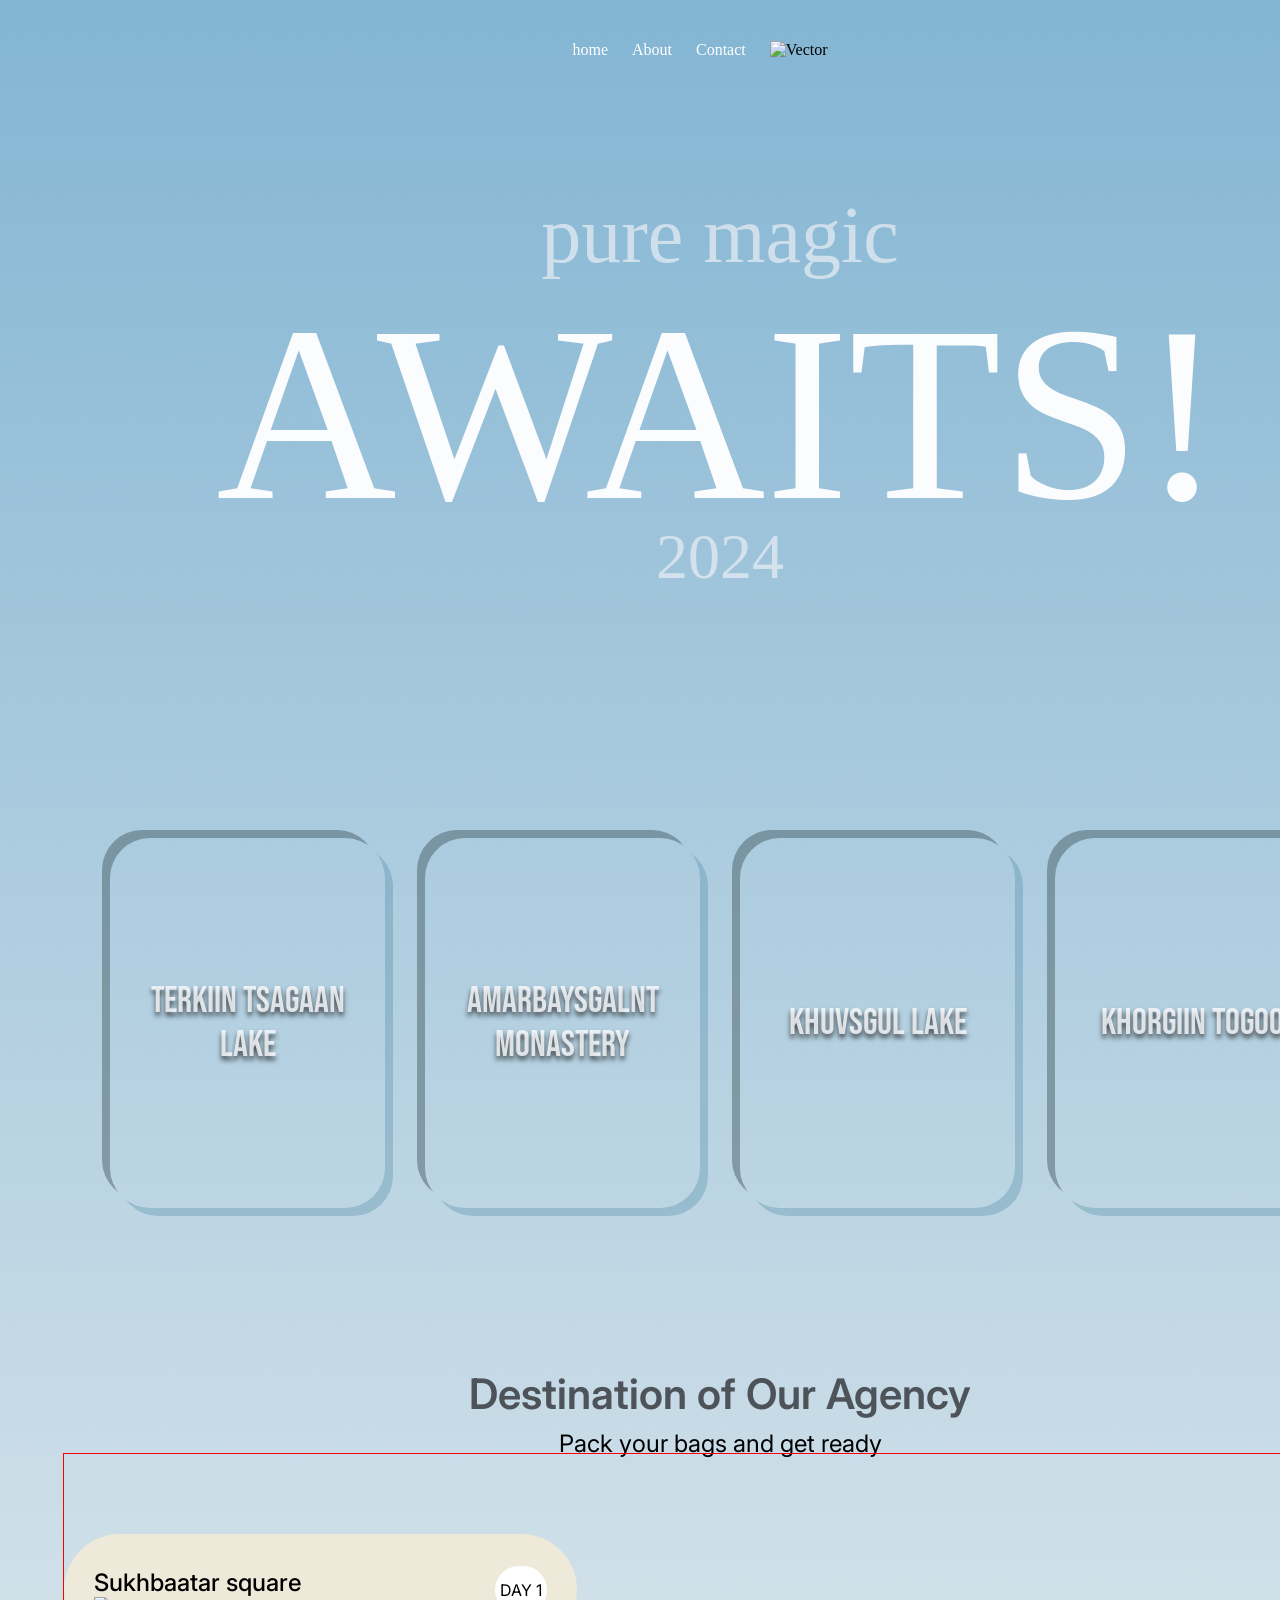
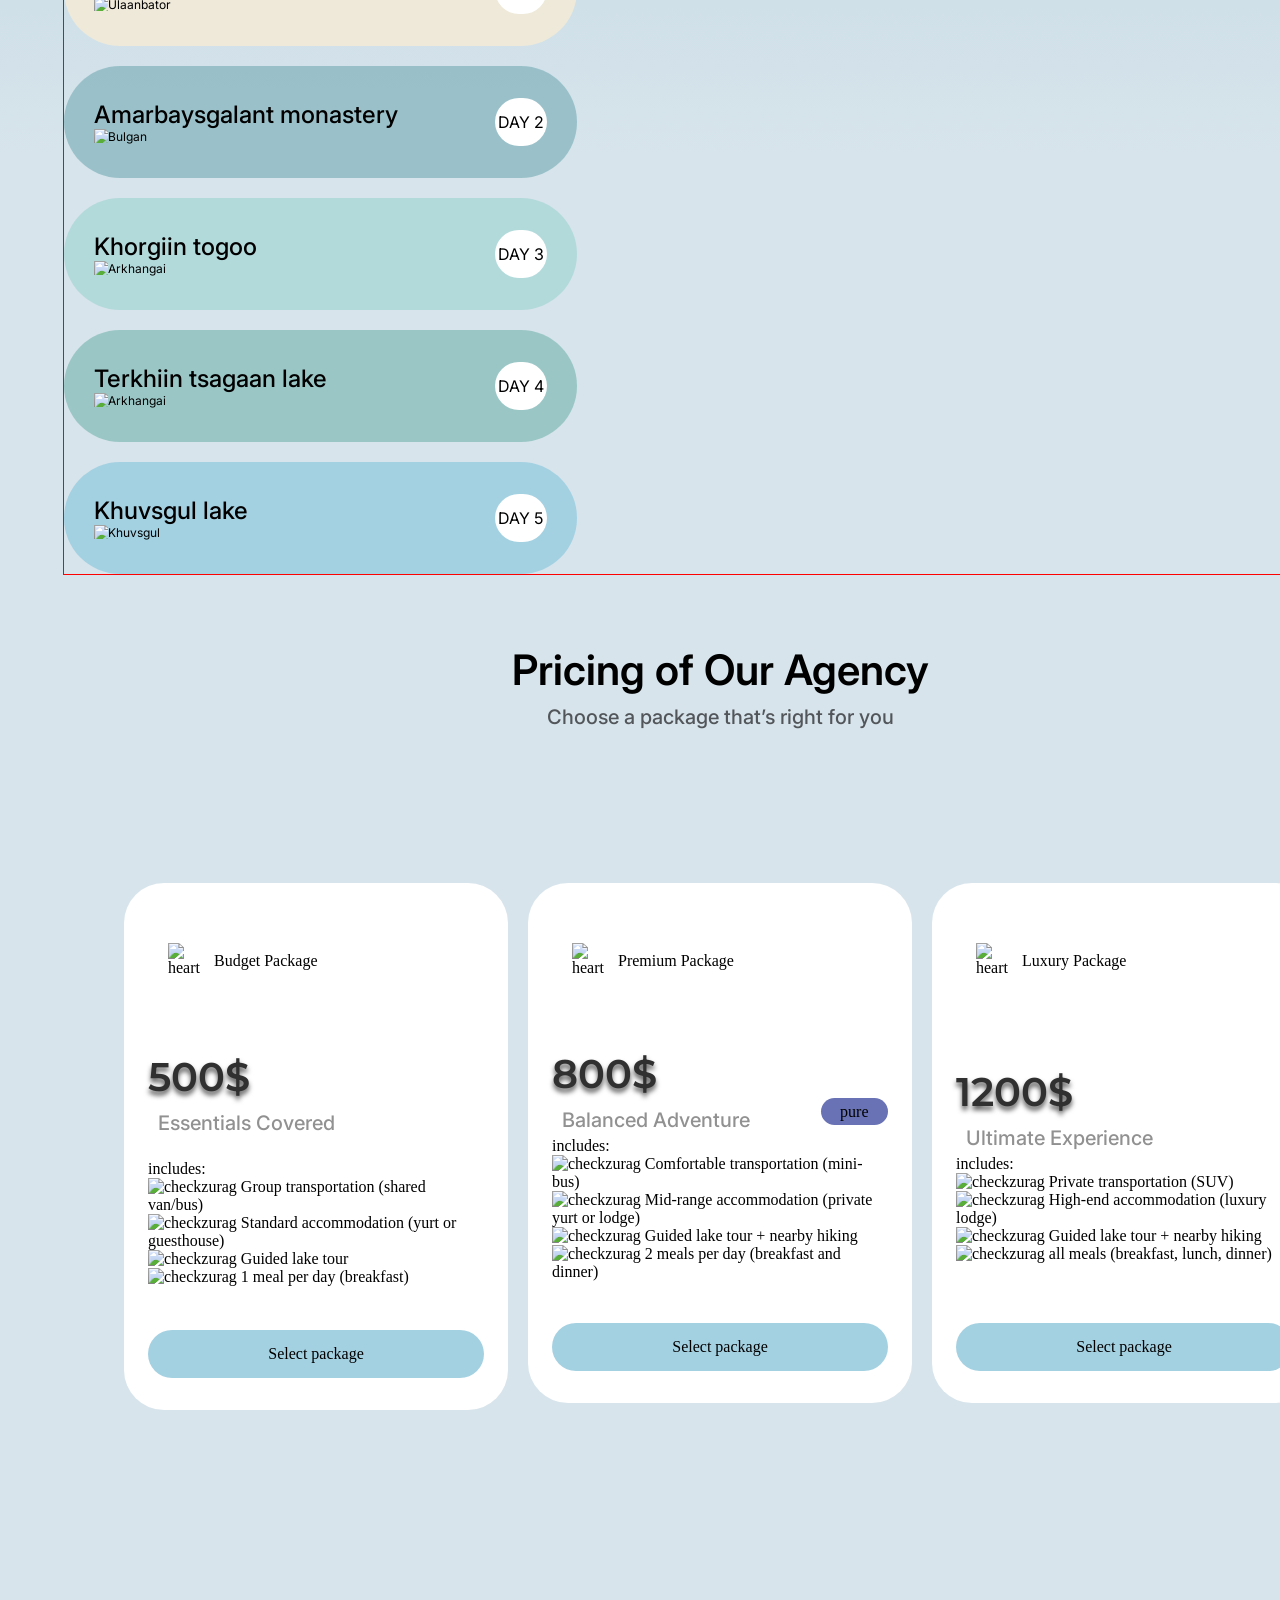
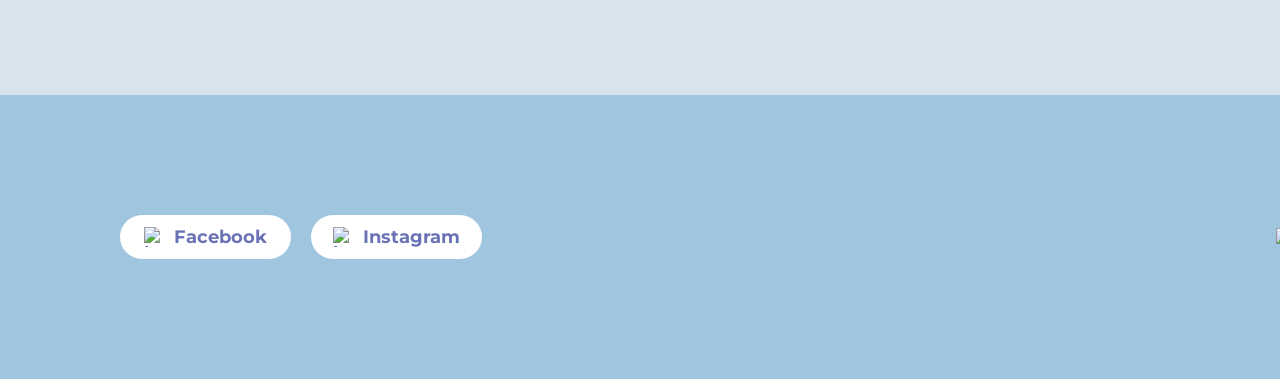
==== commit abba15a9: "style" ====
--- a/secoundPinetour/index.html
+++ b/secoundPinetour/index.html
@@ -8,13 +8,13 @@
   </head>
   <body>
     <header>
-      <img src="/pine/pine/logo.png " alt="" />
+      <img src="/images/logo.png " alt="" />
       <div class="navContainerContainer">
         <nav class="navText">home</nav>
         <nav class="navText">About</nav>
         <nav class="navText">Contact</nav>
         <nav>
-          <img alt="Vector" src="/Vector (1).png" class="Vector" />
+          <img alt="Vector" src="/images/PersonIcon.png" class="Vector" />
         </nav>
       </div>
       <div class="languagechanger">EN</div>
@@ -47,42 +47,25 @@
           <p class="maptext">Destination of Our Agency</p>
           <p class="maptext2">Pack your bags and get ready</p>
         </div>
+
         <div class="cards">
           <div class="location1">
-            <div class="location2text1">Sukhbaatar square</div>
-            <div class="hamtaguuljbga1">
-              <img
-                class="location1pic"
-                alt="Container"
-                src="/pine/pine/Icon Container 2.png"
-                class="Container"
-              />
-              <div class="location2text2">Ulaanbator</div>
-            </div>
+            <div>
+              <div class="location2text1">Sukhbaatar square</div>
+              <div class="hamtaguuljbga1">
+                <img
+                  class="location1pic"
+                  alt="Container"
+                  src="/images/PinIcon.png"
+                  class="Container"
+                />
+                <div class="location2text2">Ulaanbator</div>
+              </div>
+            </div>
+
             <div class="day1">DAY 1</div>
             <div class="loc1">
-              <img alt="hover1" src="/pine/pine/Hovered Image1.png" />
-            </div>
-          </div>
-
-        <div class="cards">
-          <div class="location1">
-            <div>
-              <div class="location2text1">Sukhbaatar square</div>
-              <div class="hamtaguuljbga1">
-                <img
-                  class="location1pic"
-                  alt="Container"
-                  src="/Icon Container 2.png"
-                  class="Container"
-                />
-                <div class="location2text2">Ulaanbator</div>
-              </div>
-            </div>
-
-            <div class="day1">DAY 1</div>
-            <div class="loc1">
-              <img alt="hover1" src="/hoverd1.png" />
+              <img alt="hover1" src="/images/hoverd1.png" />
             </div>
           </div>
 
@@ -93,7 +76,7 @@
                 <img
                   class="location2pic"
                   alt="Container"
-                  src="/Icon Container 2.png"
+                  src="/images/PinIcon.png"
                   class="Container"
                 />
 
@@ -102,7 +85,7 @@
             </div>
             <div class="day2">DAY 2</div>
             <div class="loc2">
-              <img alt="hover2" src="/hoverd2.png" />
+              <img alt="hover2" src="/images/hoverd2.png" />
             </div>
           </div>
 
@@ -113,7 +96,7 @@
                 <img
                   class="location3pic"
                   alt="container"
-                  src="/Icon Container 2.png"
+                  src="/images/PinIcon.png"
                   class="container"
                 />
 
@@ -122,7 +105,7 @@
             </div>
             <div class="day3">DAY 3</div>
             <div class="loc3">
-              <img alt="hover1" src="/hoverd3.png" />
+              <img alt="hover1" src="/images/hoverd3.png" />
             </div>
           </div>
 
@@ -133,7 +116,7 @@
                 <img
                   class="location3pic"
                   alt="container"
-                  src="/Icon Container 2.png"
+                  src="/images/PinIcon.png"
                   class="container"
                 />
 
@@ -142,7 +125,7 @@
             </div>
             <div class="day3">DAY 4</div>
             <div class="loc4">
-              <img alt="hover1" src="/hoverd4.png" />
+              <img alt="hover1" src="/images/hoverd4.png" />
             </div>
           </div>
 
@@ -153,7 +136,7 @@
                 <img
                   class="location3pic"
                   alt="container"
-                  src="/Icon Container 2.png"
+                  src="/images/PinIcon.png"
                   class="container"
                 />
 
@@ -163,7 +146,7 @@
 
             <div class="day3">DAY 5</div>
             <div class="loc5">
-              <img alt="hover1" src="/hoverd5.png" />
+              <img alt="hover1" src="/images/hoverd5.png" />
             </div>
           </div>
         </div>
@@ -190,8 +173,8 @@
           </div> -->
           <div class="kart2">
             <div class="border1">
-              <img src="/heart.png" alt="heart zurag" class="heart" /> Budget
-              Package
+              <img src="/images/heart.png" alt="heart zurag" class="heart" />
+              Budget Package
             </div>
             <div class="kart2Detail">
               <div>
@@ -202,19 +185,19 @@
               <div class="kart2Detail2">
                 <p class="includestext">includes:</p>
                 <div>
-                  <img src="/check.png" alt="checkzurag" class="check" />
+                  <img src="/images/check.png" alt="checkzurag" class="check" />
                   <span>Group transportation (shared van/bus)</span>
                 </div>
                 <div>
-                  <img src="/check.png" alt="checkzurag" class="check" />
+                  <img src="/images/check.png" alt="checkzurag" class="check" />
                   <span>Standard accommodation (yurt or guesthouse)</span>
                 </div>
                 <div>
-                  <img src="/check.png" alt="checkzurag" class="check" />
+                  <img src="/images/check.png" alt="checkzurag" class="check" />
                   <span>Guided lake tour</span>
                 </div>
                 <div>
-                  <img src="/check.png" alt="checkzurag" class="check" />
+                  <img src="/images/check.png" alt="checkzurag" class="check" />
                   <span>1 meal per day (breakfast)</span>
                 </div>
               </div>
@@ -224,8 +207,8 @@
 
           <div class="kart3">
             <div class="border1">
-              <img src="/heart.png" alt="heart zurag" class="heart" /> Premium
-              Package
+              <img src="/images/heart.png" alt="heart zurag" class="heart" />
+              Premium Package
             </div>
             <div class="kart3Detail">
               <div>
@@ -239,19 +222,19 @@
               <div class="kart3Detail2">
                 <p class="includestext">includes:</p>
                 <div>
-                  <img src="/check.png" alt="checkzurag" class="check" />
+                  <img src="/images/check.png" alt="checkzurag" class="check" />
                   <span>Comfortable transportation (mini-bus)</span>
                 </div>
                 <div>
-                  <img src="/check.png" alt="checkzurag" class="check" />
+                  <img src="/images/check.png" alt="checkzurag" class="check" />
                   <span>Mid-range accommodation (private yurt or lodge)</span>
                 </div>
                 <div>
-                  <img src="/check.png" alt="checkzurag" class="check" />
+                  <img src="/images/check.png" alt="checkzurag" class="check" />
                   <span>Guided lake tour + nearby hiking</span>
                 </div>
                 <div>
-                  <img src="/check.png" alt="checkzurag" class="check" />
+                  <img src="/images/check.png" alt="checkzurag" class="check" />
                   <span>2 meals per day (breakfast and dinner)</span>
                 </div>
               </div>
@@ -261,8 +244,8 @@
 
           <div class="kart4">
             <div class="border1">
-              <img src="/heart.png" alt="heart zurag" class="heart" /> Luxury
-              Package
+              <img src="/images/heart.png" alt="heart zurag" class="heart" />
+              Luxury Package
             </div>
             <div class="kart4Detail">
               <div>
@@ -273,19 +256,19 @@
               <div class="kart4Detail2">
                 <p class="includestext">includes:</p>
                 <div>
-                  <img src="/check.png" alt="checkzurag" class="check" />
+                  <img src="/images/check.png" alt="checkzurag" class="check" />
                   <span>Private transportation (SUV)</span>
                 </div>
                 <div>
-                  <img src="/check.png" alt="checkzurag" class="check" />
+                  <img src="/images/check.png" alt="checkzurag" class="check" />
                   <span>High-end accommodation (luxury lodge)</span>
                 </div>
                 <div>
-                  <img src="/check.png" alt="checkzurag" class="check" />
+                  <img src="/images/check.png" alt="checkzurag" class="check" />
                   <span>Guided lake tour + nearby hiking</span>
                 </div>
                 <div>
-                  <img src="/check.png" alt="checkzurag" class="check" />
+                  <img src="/images/check.png" alt="checkzurag" class="check" />
                   <span>all meals (breakfast, lunch, dinner)</span>
                 </div>
               </div>
@@ -296,14 +279,23 @@
       </section>
     </main>
     <footer class="container">
-      <div class="facebook">
-        <img src="/Facebook Icon.png" alt="icon" class="footerIcon" />
-        <span>Facebook</span>
-      </div>
-      <div class="instagram">
-        <img src="/Instagram Icon.png" alt="icon" class="footerIcon" />
-        <span>Instagram</span>
-      </div>
+      <div class="footer">
+        <div class="socials">
+          <div class="social">
+            <img src="/images/FacebookIcon.png" alt="icon" class="footerIcon" />
+            <span>Facebook</span>
+          </div>
+          <div class="social">
+            <img
+              src="/images/InstagramIcon.png"
+              alt="icon"
+              class="footerIcon"
+            />
+            <span>Instagram</span>
+          </div>
+        </div>
+        <div><img src="/images/logo.png" alt="icon" class="logopng" />
+      </div></div>
     </footer>
   </body>
 </html>
--- a/secoundPinetour/index.css
+++ b/secoundPinetour/index.css
@@ -7,6 +7,7 @@
 }
 
 body {
+  background: linear-gradient(180deg, #83b5d3 0%, #d7e4eb 49.04%);
   width: 1440px;
   margin: 0 auto;
   padding: 0;
@@ -21,7 +22,7 @@
 }
 
 #hero {
-  background-image: url("/pine/pine/11.png");
+  background-image: url("/images/11.png");
   display: flex;
   justify-content: center;
   align-items: center;
@@ -34,7 +35,6 @@
   top: 30px;
   width: 1440px;
   padding: 0 118px;
-  background-image: url(11.png);
   display: flex;
   align-items: center;
   justify-content: space-between;
@@ -114,7 +114,7 @@
   margin: 0;
 }
 #journey {
-  background-image: url(/background2.png);
+  background-image: url("/images/background2.png");
   background-repeat: no-repeat;
   background-size: cover;
   width: 1440px;
@@ -150,7 +150,7 @@
   filter: brightness(0.8);
 }
 .card {
-  background-image: url(/pine/pine/1.png);
+  background-image: url("/images/1.png");
   height: 370px;
   width: 275px;
   border-radius: 40px;
@@ -164,7 +164,7 @@
     8px 8px 0px 0px rgba(41, 114, 139, 0.25);
 }
 .card1 {
-  background-image: url(/pine/pine/2.png);
+  background-image: url("/images/2.png");
   height: 370px;
   width: 275px;
   border-radius: 40px;
@@ -177,7 +177,7 @@
     8px 8px 0px 0px rgba(41, 114, 139, 0.25);
 }
 .card2 {
-  background-image: url(/pine/pine/3.png);
+  background-image: url("/images/3.png");
   height: 370px;
   width: 275px;
   border-radius: 40px;
@@ -190,7 +190,7 @@
     8px 8px 0px 0px rgba(41, 114, 139, 0.25);
 }
 .card3 {
-  background-image: url(/pine/pine/4.png);
+  background-image: url("/images/4.png");
   height: 370px;
   width: 275px;
   border-radius: 40px;
@@ -203,7 +203,7 @@
     8px 8px 0px 0px rgba(41, 114, 139, 0.25);
 }
 #map {
-  background-image: url(/pine/pine/Roadmap\ image.png);
+  background-image: url("/images/RoadmapBG.png");
   display: flex;
   align-items: center;
   width: 1440px;
@@ -244,16 +244,24 @@
   gap: 20px;
   padding-right: 800px;
   padding-top: 80px;
+  position: relative;
+  border: 1px solid red;
 }
 
 .loc1 {
   position: absolute;
-  left: 1200px;
-  top: 1600px;
-  opacity: 0;
+  left: 820px;
+  top: 65px;
+  display: none;
 }
 .location1:hover .loc1 {
-  opacity: 1;
+  display: block;
+}
+.location1 > img {
+  width: 235.34px;
+  height: 245px;
+  top: 65px;
+  left: 359px;
 }
 .location1:hover {
   border: solid;
@@ -262,12 +270,19 @@
 
 .loc2 {
   position: absolute;
-  left: 1200px;
-  top: 1600px;
-  opacity: 0;
+  top: 184px;
+  left: 819px;
+
+  display: none;
 }
 .location2:hover .loc2 {
-  opacity: 1;
+  display: block;
+}
+.location2 > img {
+  width: 245, 34px;
+  height: 245px;
+  top: -46px;
+  left: 164px;
 }
 .location2:hover {
   border: solid;
@@ -276,12 +291,19 @@
 
 .loc3 {
   position: absolute;
-  left: 1200px;
-  top: 1600px;
-  opacity: 0;
+  top: 200 px;
+  left: 703px;
+
+  display: none;
 }
 .location3:hover .loc3 {
-  opacity: 1;
+  display: block;
+}
+.location3 > img {
+  width: 245, 34px;
+  height: 245px;
+  top: 82px;
+  left: 30px;
 }
 .location3:hover {
   border: solid;
@@ -290,12 +312,18 @@
 
 .loc4 {
   position: absolute;
-  left: 1200px;
-  top: 1600px;
-  opacity: 0;
+  left: 652px;
+  top: 60px;
+  display: none;
 }
 .location4:hover .loc4 {
-  opacity: 1;
+  display: block;
+}
+.location4 > img {
+  width: 245, 34px;
+  height: 245px;
+  top: -84px;
+  left: -21px;
 }
 .location4:hover {
   border: solid;
@@ -304,12 +332,16 @@
 
 .loc5 {
   position: absolute;
-  left: 1200px;
-  top: 1600px;
-  opacity: 0;
+  left: 819px;
+  top: 50px;
+  display: none;
 }
 .location5:hover .loc5 {
-  opacity: 1;
+  display: block;
+}
+.location5 > img {
+  width: 245, 34px;
+  height: 245px;
 }
 .location5:hover {
   border: solid;
@@ -490,7 +522,7 @@
 }
 
 #back {
-  background-image: url(/Price&Footer\ image.png);
+  background-image: url("/images/PriceBG.png");
   display: flex;
   align-items: center;
   width: 1442px;
@@ -505,7 +537,7 @@
   height: 104px;
   flex-direction: column;
   gap: 10px;
-  margin-top: 0px;
+  margin-top: 50px;
 }
 .backtext {
   display: flex;
@@ -516,6 +548,7 @@
   font-size: 42px;
   font-family: "Inter";
   color: #000000;
+  margin-top: 250px;
 }
 .backtext2 {
   display: flex;
@@ -532,7 +565,7 @@
   height: 527px;
   display: flex;
   justify-content: center;
-  margin-top: 54px;
+  margin-top: 154px;
   flex-direction: row;
   gap: 20px;
 }
@@ -719,27 +752,44 @@
   background-color: black;
   color: white;
 }
-.facebook {
-  width: 93px;
-  height: 22px;
-  border-radius: 40px;
-  background-color: white;
-}
-.instagram {
-  width: 93px;
-  height: 22px;
-  border-radius: 40px;
-  background-color: white;
-}
-
-footer {
+.social {
+  width: 171px;
+  height: 44px;
+  display: flex;
+  justify-content: center;
+  align-items: center;
+  gap: 10px;
+  border-radius: 40px;
+  background-color: white;
+  font-family: "Montserrat";
+  color: #6972b5;
+  font-size: 18px;
+  font-weight: 700;
+}
+
+.footer {
   background-color: #9fc6de;
-}
-
-.foooterIcon {
-  height: 14px;
-  width: 14px;
-  display: flex;
-  justify-content: center;
-  align-items: center;
-}
+  display: flex;
+  justify-content: space-between;
+  align-items: center;
+  padding: 120px;
+  width: 100%;
+}
+
+.footerIcon {
+  height: 20px;
+  width: 20px;
+  display: flex;
+  justify-content: center;
+  align-items: center;
+}
+
+.socials {
+  display: flex;
+  gap: 20px;
+}
+.logopng {
+  width: 101px;
+  height: 35px;
+  margin: left auto;
+}
